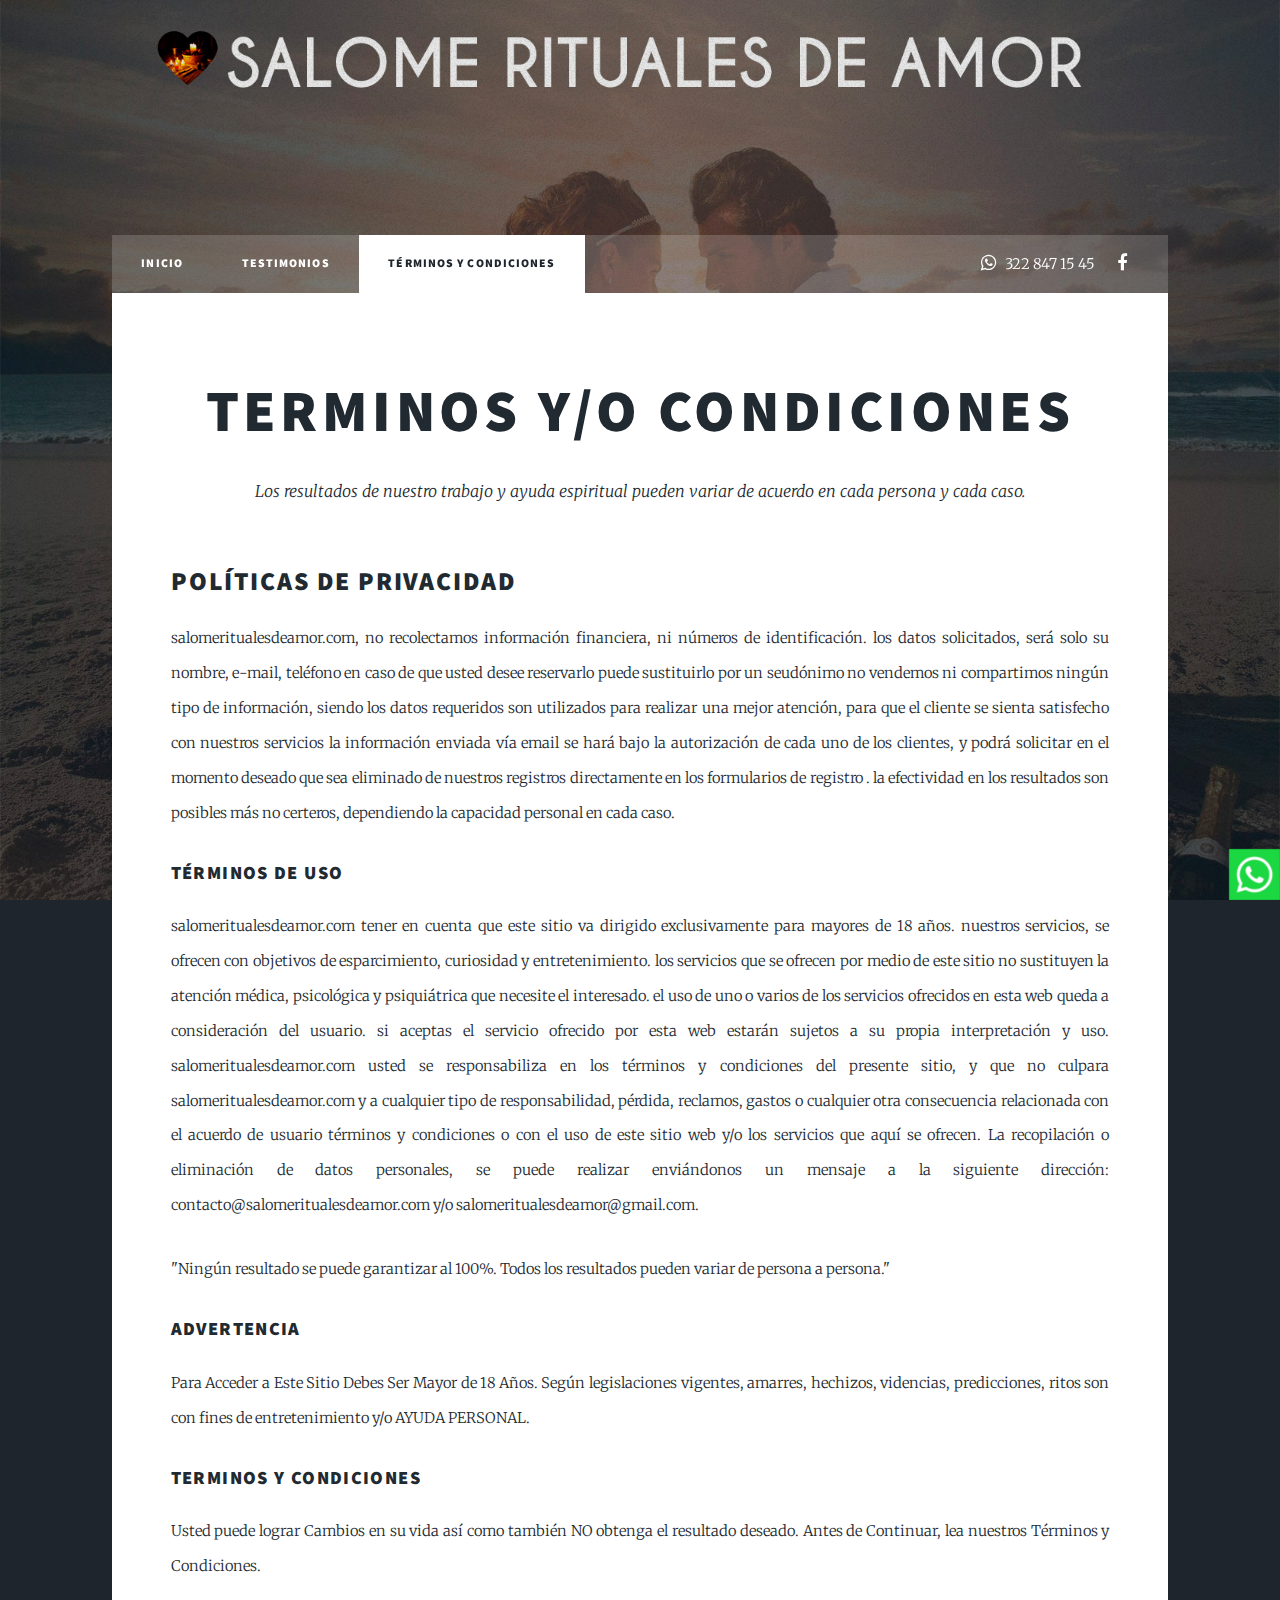
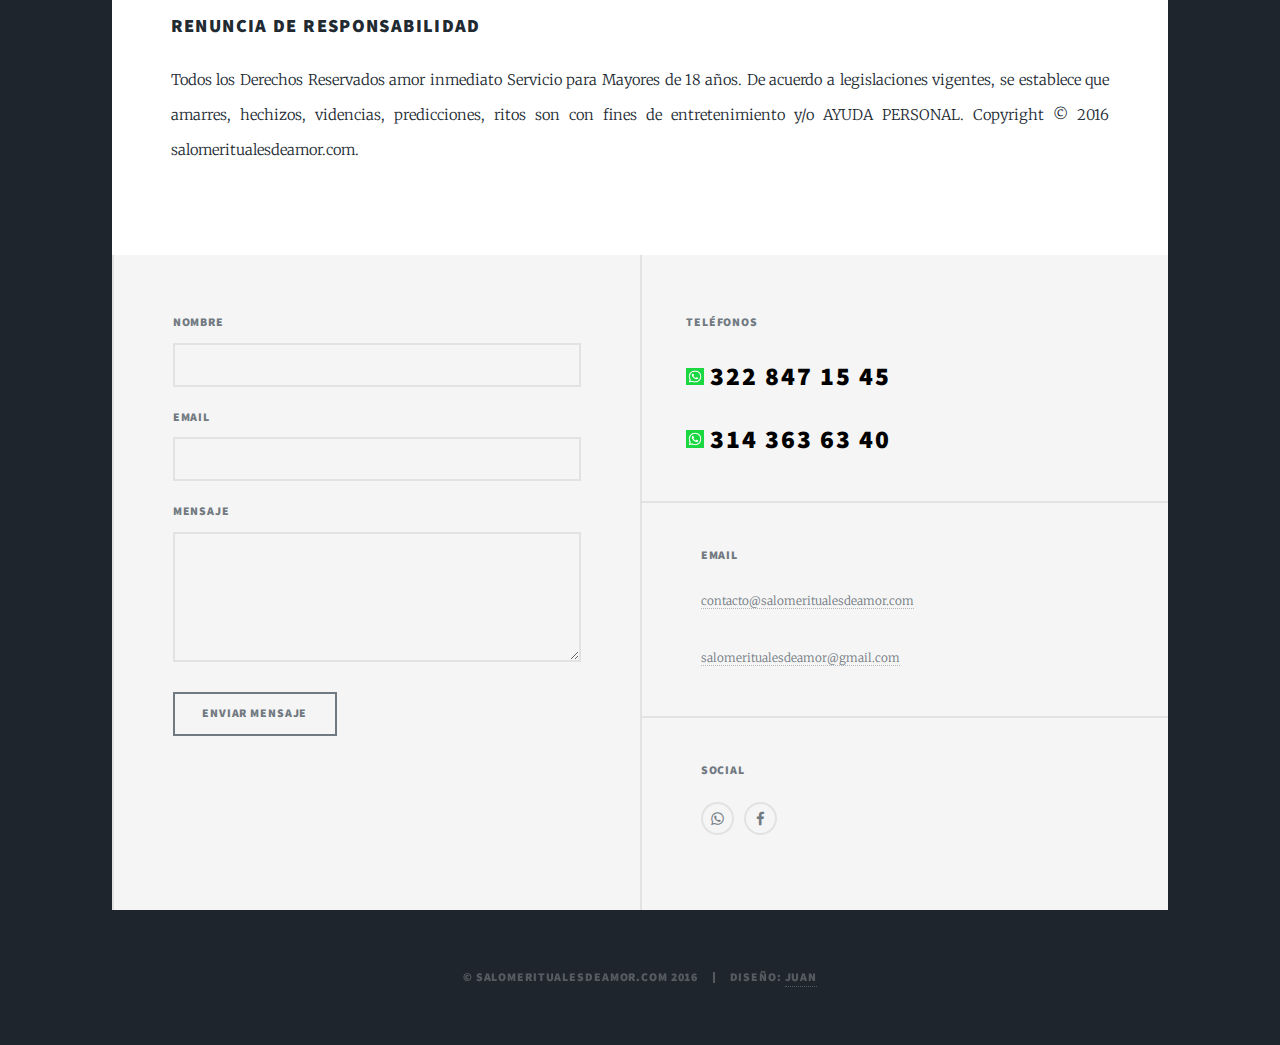
==== legal.html @ 1e0494a3 "Inico de el resto de paginas" ====
<!DOCTYPE HTML>

<html>
	<head>
		<title>Legal Salome amarres de amor</title>
		<meta name="description" content="Terminos legales para Salome amarres de amor">
		<meta name="keywords" content="Amarres de Amor, Hechizos de Amor, Endulzamientos, Conjuros para Enamorar, Rituales para Enamorar, Magia Blanca de Amor">
		<meta name="author" content="Amarres de Amor">
		<meta name="language" content="Spanish">
		<meta http-equiv="content-language" content="es">
		<meta charset="utf-8" />
		<meta name="viewport" content="width=device-width, initial-scale=1, user-scalable=no" />
		<link rel="stylesheet" href="assets/css/main.css" />
		<link rel="shortcut icon" href="images/favicon.ico" type="image/x-icon">
		<link rel="icon" href="images/favicon.ico" type="image/x-icon">
	</head>
	<body class="is-preload">

		<!-- Wrapper -->
			<div id="wrapper">

				<!-- Header -->
					<header id="header">
						
					</header>

				<!-- Nav -->
					<nav id="nav">
						<ul class="links">
							<li><a href="index.html">Inicio</a></li>
							<li><a href="testimonios.html">Testimonios</a></li>
							<li class="active"><a href="legal.html">Términos y condiciones</a></li>
						</ul>
						<ul class="icons">
							<li><a href="https://wa.me/3228471545?text=Estoy%20interesado%20en%20una%20consulta" class="icon fa-whatsapp"><span class="label">Whatsapp</span>322 847 15 45</a></li>
							<li><a href="#" class="icon fa-facebook"><span class="label">Facebook</span></a></li>
						</ul>
					</nav>

				<!-- Main -->
					<div id="main">

						<!-- Post -->
							<section class="post">
								<header class="major">
									
									<h1>Terminos y/o condiciones</h1>
									<p>Los resultados de nuestro trabajo y ayuda espiritual pueden variar de acuerdo en cada persona y cada caso.</p>
								</header>
								<h2>Políticas de Privacidad</h2>
<p>salomeritualesdeamor.com, no recolectamos información financiera, ni números de identificación. los datos solicitados, será solo su nombre, e-mail, teléfono en caso de que usted desee reservarlo puede sustituirlo por un seudónimo no vendemos ni compartimos ningún tipo de información, siendo los datos requeridos son utilizados para realizar una mejor atención, para que el cliente se sienta satisfecho con nuestros servicios la información enviada vía email se hará bajo la autorización de cada uno de los clientes, y podrá solicitar en el momento deseado que sea eliminado de nuestros registros directamente en los formularios de registro . la efectividad en los resultados son posibles más no certeros, dependiendo la capacidad personal en cada caso.</p>

<h3>Términos de Uso</h3>
<p>salomeritualesdeamor.com tener en cuenta que este sitio va dirigido exclusivamente para mayores de 18 años. nuestros servicios, se ofrecen con objetivos de esparcimiento, curiosidad y entretenimiento. los servicios que se ofrecen por medio de este sitio no sustituyen la atención médica, psicológica y psiquiátrica que necesite el interesado. el uso de uno o varios de los servicios ofrecidos en esta web queda a consideración del usuario. si aceptas el servicio ofrecido por esta web estarán sujetos a su propia interpretación y uso. salomeritualesdeamor.com 
usted se responsabiliza en los términos y condiciones del presente sitio, y que no culpara salomeritualesdeamor.com y a cualquier tipo de responsabilidad, pérdida, reclamos, gastos o cualquier otra consecuencia relacionada con el acuerdo de usuario términos y condiciones o con el uso de este sitio web y/o los servicios que aquí se ofrecen.
La recopilación o eliminación de datos personales, se puede realizar enviándonos un mensaje a la siguiente dirección: contacto@salomeritualesdeamor.com y/o salomeritualesdeamor@gmail.com.</p>

<p>"Ningún resultado se puede garantizar al 100%. Todos los resultados pueden variar de persona a persona." <p>

<h3>ADVERTENCIA</h3>
<p>Para Acceder a Este Sitio Debes Ser Mayor de 18 Años. Según legislaciones vigentes, amarres, hechizos, videncias, predicciones, ritos son con fines de entretenimiento y/o AYUDA PERSONAL.</p> 

<h3>TERMINOS Y CONDICIONES</h3>
<p>Usted puede lograr Cambios en su vida así como también NO obtenga el resultado deseado. Antes de Continuar, lea nuestros Términos y Condiciones.</p> 

<h3>RENUNCIA DE RESPONSABILIDAD</h3>

<p>Todos los Derechos Reservados amor inmediato Servicio para Mayores de 18 años. De acuerdo a legislaciones vigentes, se establece que amarres, hechizos, videncias, predicciones, ritos son con fines de entretenimiento y/o AYUDA PERSONAL. Copyright © 2016 salomeritualesdeamor.com.</p> 
							</section>

					</div>

				<!-- Footer -->
					<footer id="footer">
						<A name="contacto"></a>
						<section>
							<form method="post" id="configform" action="#">
								<div class="fields">
									<div class="field">
										<label for="nombre">Nombre</label>
										<input type="text" name="nombre" id="nombre" />
									</div>
									<div class="field">
										<label for="email">Email</label>
										<input type="text" name="email" id="email" />
									</div>
									<div class="field">
										<label for="message">Mensaje</label>
										<textarea name="message" id="message" rows="3"></textarea>
									</div>
								</div>
								<div class="error_form" id="error_form">
									
								</div>
								<div class="g-recaptcha" data-sitekey="6LcMXWwUAAAAAIJueLHOn5VBXKDbSO8Qd0hKQZWX"></div>
								<ul class="actions">
									<li><input type="button" id="BtnEnviar" value="Enviar mensaje" /></li>
								</ul>
							</form>
						</section>
						<section class="split">

							<section>
								<h3>Teléfonos</h3>
								<p><a href="https://wa.me/3228471545?text=Estoy%20interesado%20en%20una%20consulta">
									<h2><img class="" src="images/whatsapp.png" width="4%">
									<font color="black">322 847 15 45</font></h2></a>
								</p>

								<p><a href="https://wa.me/3143636340?text=Estoy%20interesado%20en%20una%20consulta">
									<h2><img class="" src="images/whatsapp.png" width="4%">
									<font color="black">314 363 63 40</font></h2></a></p>
							</section>
							<section>
								<h3>Email</h3>
								<p><a href="mailto:contacto@salomeritualesdeamor.com?Subject=Hello%20again">contacto@salomeritualesdeamor.com</a></p>
								<p><a href="mailto:salomeritualesdeamor@gmail.com?Subject=Hello%20again">salomeritualesdeamor@gmail.com</a></p>
							</section>
							<section>
								<h3>Social</h3>
								<ul class="icons alt">
									<li><a href="https://wa.me/3143636340?text=Estoy%20interesado%20en%20una%20consulta" class="icon alt fa-whatsapp"><span class="label">Whatsapp</span></a></li>
									<li><a href="#" class="icon alt fa-facebook"><span class="label">Facebook</span></a></li>

								</ul>
							</section>
						</section>
					</footer>

				<!-- Copyright -->
					<div id="copyright">
						<ul><li>&copy; salomeritualesdeamor.com 2016</li><li>Diseño:
						 <a href="mailto:electronicaysistemas@gmail.com">JuAn</a></li></ul>
					</div>
<!--imagen esquina whastapp-->
		<div class="img_esquina">
			<a href="https://wa.me/3143636340?text=Estoy%20interesado%20en%20una%20consulta" target="_blank">
				<img class="img_esquina" src="images/whatsapp.png" width="4%">
			</a>
		</div>

			</div>

		<!-- Scripts -->
			<script src="assets/js/jquery.min.js"></script>
			<script src='https://www.google.com/recaptcha/api.js'></script>
			<script src="assets/js/jquery.scrollex.min.js"></script>
			<script src="assets/js/jquery.scrolly.min.js"></script>
			<script src="assets/js/browser.min.js"></script>
			<script src="assets/js/breakpoints.min.js"></script>
			<script src="assets/js/util.js"></script>
			<script src="assets/js/main.js"></script>
			<script src="assets/js/index.js"></script>
			<script src="assets/js/notify.min.js"></script>

	</body>
</html>
---- assets/css/main.css ----
@import url(font-awesome.min.css);
@import url("https://fonts.googleapis.com/css?family=Merriweather:300,700,300italic,700italic|Source+Sans+Pro:900");

/*
	Massively by HTML5 UP
	html5up.net | @ajlkn
	Free for personal and commercial use under the CCA 3.0 license (html5up.net/license)
*/

html, body, div, span, applet, object,
iframe, h1, h2, h3, h4, h5, h6, p, blockquote,
pre, a, abbr, acronym, address, big, cite,
code, del, dfn, em, img, ins, kbd, q, s, samp,
small, strike, strong, sub, sup, tt, var, b,
u, i, center, dl, dt, dd, ol, ul, li, fieldset,
form, label, legend, table, caption, tbody,
tfoot, thead, tr, th, td, article, aside,
canvas, details, embed, figure, figcaption,
footer, header, hgroup, menu, nav, output, ruby,
section, summary, time, mark, audio, video {
	margin: 0;
	padding: 0;
	border: 0;
	font-size: 100%;
	font: inherit;
	vertical-align: baseline;}

article, aside, details, figcaption, figure,
footer, header, hgroup, menu, nav, section {
	display: block;}

body {
	line-height: 1;
}

ol, ul {
	list-style: none;
}

blockquote, q {
	quotes: none;
}

	blockquote:before, blockquote:after, q:before, q:after {
		content: '';
		content: none;
	}

table {
	border-collapse: collapse;
	border-spacing: 0;
}

body {
	-webkit-text-size-adjust: none;
}

mark {
	background-color: transparent;
	color: inherit;
}

input::-moz-focus-inner {
	border: 0;
	padding: 0;
}

input, select, textarea {
	-moz-appearance: none;
	-webkit-appearance: none;
	-ms-appearance: none;
	appearance: none;
}

/* Basic */

	@-ms-viewport {
		width: device-width;
	}

	body {
		-ms-overflow-style: scrollbar;
	}

	@media screen and (max-width: 480px) {

		html, body {
			min-width: 320px;
		}

	}

	html {
		box-sizing: border-box;
	}

	*, *:before, *:after {
		box-sizing: inherit;
	}

	body {
		background-color: #1e252d;
	}

		body.is-preload *, body.is-preload *:before, body.is-preload *:after {
			-moz-animation: none !important;
			-webkit-animation: none !important;
			-ms-animation: none !important;
			animation: none !important;
			-moz-transition: none !important;
			-webkit-transition: none !important;
			-ms-transition: none !important;
			transition: none !important;
		}

/* Type */

	html {
		font-size: 16pt;
	}

		@media screen and (max-width: 1680px) {

			html {
				font-size: 12pt;
			}

		}

		@media screen and (max-width: 1280px) {

			html {
				font-size: 11pt;
			}

		}

		@media screen and (max-width: 360px) {

			html {
				font-size: 10pt;
			}

		}

	body {
		color: #212931;
	}

	body, input, select, textarea {
		font-family: "Merriweather", Georgia, serif;
		font-weight: 300;
		font-size: 1rem;
		line-height: 2.375;
	}

	a {
		-moz-transition: color 0.2s ease-in-out, background-color 0.2s ease-in-out, border-color 0.2s ease-in-out, box-shadow 0.2s ease-in-out;
		-webkit-transition: color 0.2s ease-in-out, background-color 0.2s ease-in-out, border-color 0.2s ease-in-out, box-shadow 0.2s ease-in-out;
		-ms-transition: color 0.2s ease-in-out, background-color 0.2s ease-in-out, border-color 0.2s ease-in-out, box-shadow 0.2s ease-in-out;
		transition: color 0.2s ease-in-out, background-color 0.2s ease-in-out, border-color 0.2s ease-in-out, box-shadow 0.2s ease-in-out;
		border-bottom: dotted 1px;
		text-decoration: none;
	}

		a:hover {
			border-bottom-color: transparent;
		}

	strong, b {
		font-weight: 600;
	}

	em, i {
		font-style: italic;
	}

	p {
		text-align: justify;
		margin: 0 0 2rem 0;
	}

	h1, h2, h3, h4, h5, h6 {
		font-family: "Source Sans Pro", Helvetica, sans-serif;
		font-weight: 900;
		line-height: 1.5;
		letter-spacing: 0.075em;
		text-transform: uppercase;
		margin: 0 0 1rem 0;
	}

		h1 a, h2 a, h3 a, h4 a, h5 a, h6 a {
			border-bottom: 0;
			color: inherit;
			text-decoration: none;
		}

	h1 {
		font-size: 4rem;
		line-height: 1.1;
		margin: 0 0 2rem 0;
	}

	h2 {
		font-size: 1.75rem;
		line-height: 1.3;
		margin: 0 0 1.5rem 0;
	}

	h3 {
		font-size: 1.25rem;
		margin: 0 0 1.5rem 0;
	}

	h4 {
		font-size: 1rem;
	}

	h5 {
		font-size: 0.9rem;
	}

	h6 {
		font-size: 0.8rem;
	}

	sub {
		font-size: 0.8rem;
		position: relative;
		top: 0.5rem;
	}

	sup {
		font-size: 0.8rem;
		position: relative;
		top: -0.5rem;
	}

	blockquote {
		border-left: solid 4px;
		font-style: italic;
		margin: 0 0 2rem 0;
		padding: 0.5rem 0 0.5rem 2rem;
	}

	code {
		border: solid 2px;
		font-family: "Courier New", monospace;
		font-size: 0.9rem;
		margin: 0 0.25rem;
		padding: 0.25rem 0.65rem;
	}

	pre {
		-webkit-overflow-scrolling: touch;
		font-family: "Courier New", monospace;
		font-size: 0.9rem;
		margin: 0 0 2rem 0;
	}

		pre code {
			display: block;
			line-height: 1.75;
			padding: 1rem 1.5rem;
			overflow-x: auto;
		}

	hr {
		border: 0;
		border-bottom: solid 2px;
		margin: 3rem 0;
	}

		hr.major {
			margin: 5rem 0;
		}

	.align-left {
		text-align: left;
	}

	.align-center {
		text-align: center;
	}

	.align-right {
		text-align: right;
	}

	input, select, textarea {
		color: #212931;
	}

	a {
		color: #212931;
		border-bottom-color: rgba(33, 41, 49, 0.5);
	}

		a:hover {
			border-bottom-color: transparent;
			color: #18bfef !important;
		}

	strong, b {
		color: #212931;
	}

	h1, h2, h3, h4, h5, h6 {
		color: #212931;
	}

	blockquote {
		border-left-color: #eeeeee;
	}

	code {
		background: rgba(220, 220, 220, 0.25);
		border-color: #eeeeee;
	}

	hr {
		border-bottom-color: #eeeeee;
	}

/* Row */

	.row {
		display: flex;
		flex-wrap: wrap;
		box-sizing: border-box;
		align-items: stretch;
	}

		.row > * {
			box-sizing: border-box;
		}

		.row.gtr-uniform > * > :last-child {
			margin-bottom: 0;
		}

		.row.aln-left {
			justify-content: flex-start;
		}

		.row.aln-center {
			justify-content: center;
		}

		.row.aln-right {
			justify-content: flex-end;
		}

		.row.aln-top {
			align-items: flex-start;
		}

		.row.aln-middle {
			align-items: center;
		}

		.row.aln-bottom {
			align-items: flex-end;
		}

		.row > .imp {
			order: -1;
		}

		.row > .col-1 {
			width: 8.3333333333%;
		}

		.row > .off-1 {
			margin-left: 8.3333333333%;
		}

		.row > .col-2 {
			width: 16.6666666667%;
		}

		.row > .off-2 {
			margin-left: 16.6666666667%;
		}

		.row > .col-3 {
			width: 25%;
		}

		.row > .off-3 {
			margin-left: 25%;
		}

		.row > .col-4 {
			width: 33.3333333333%;
		}

		.row > .off-4 {
			margin-left: 33.3333333333%;
		}

		.row > .col-5 {
			width: 41.6666666667%;
		}

		.row > .off-5 {
			margin-left: 41.6666666667%;
		}

		.row > .col-6 {
			width: 50%;
		}

		.row > .off-6 {
			margin-left: 50%;
		}

		.row > .col-7 {
			width: 58.3333333333%;
		}

		.row > .off-7 {
			margin-left: 58.3333333333%;
		}

		.row > .col-8 {
			width: 66.6666666667%;
		}

		.row > .off-8 {
			margin-left: 66.6666666667%;
		}

		.row > .col-9 {
			width: 75%;
		}

		.row > .off-9 {
			margin-left: 75%;
		}

		.row > .col-10 {
			width: 83.3333333333%;
		}

		.row > .off-10 {
			margin-left: 83.3333333333%;
		}

		.row > .col-11 {
			width: 91.6666666667%;
		}

		.row > .off-11 {
			margin-left: 91.6666666667%;
		}

		.row > .col-12 {
			width: 100%;
		}

		.row > .off-12 {
			margin-left: 100%;
		}

		.row.gtr-0 {
			margin-top: 0;
			margin-left: 0rem;
		}

			.row.gtr-0 > * {
				padding: 0 0 0 0rem;
			}

			.row.gtr-0.gtr-uniform {
				margin-top: 0rem;
			}

				.row.gtr-0.gtr-uniform > * {
					padding-top: 0rem;
				}

		.row.gtr-25 {
			margin-top: 0;
			margin-left: -0.375rem;
		}

			.row.gtr-25 > * {
				padding: 0 0 0 0.375rem;
			}

			.row.gtr-25.gtr-uniform {
				margin-top: -0.375rem;
			}

				.row.gtr-25.gtr-uniform > * {
					padding-top: 0.375rem;
				}

		.row.gtr-50 {
			margin-top: 0;
			margin-left: -0.75rem;
		}

			.row.gtr-50 > * {
				padding: 0 0 0 0.75rem;
			}

			.row.gtr-50.gtr-uniform {
				margin-top: -0.75rem;
			}

				.row.gtr-50.gtr-uniform > * {
					padding-top: 0.75rem;
				}

		.row {
			margin-top: 0;
			margin-left: -1.5rem;
		}

			.row > * {
				padding: 0 0 0 1.5rem;
			}

			.row.gtr-uniform {
				margin-top: -1.5rem;
			}

				.row.gtr-uniform > * {
					padding-top: 1.5rem;
				}

		.row.gtr-150 {
			margin-top: 0;
			margin-left: -2.25rem;
		}

			.row.gtr-150 > * {
				padding: 0 0 0 2.25rem;
			}

			.row.gtr-150.gtr-uniform {
				margin-top: -2.25rem;
			}

				.row.gtr-150.gtr-uniform > * {
					padding-top: 2.25rem;
				}

		.row.gtr-200 {
			margin-top: 0;
			margin-left: -3rem;
		}

			.row.gtr-200 > * {
				padding: 0 0 0 3rem;
			}

			.row.gtr-200.gtr-uniform {
				margin-top: -3rem;
			}

				.row.gtr-200.gtr-uniform > * {
					padding-top: 3rem;
				}

		@media screen and (max-width: 1680px) {

			.row {
				display: flex;
				flex-wrap: wrap;
				box-sizing: border-box;
				align-items: stretch;
			}

				.row > * {
					box-sizing: border-box;
				}

				.row.gtr-uniform > * > :last-child {
					margin-bottom: 0;
				}

				.row.aln-left {
					justify-content: flex-start;
				}

				.row.aln-center {
					justify-content: center;
				}

				.row.aln-right {
					justify-content: flex-end;
				}

				.row.aln-top {
					align-items: flex-start;
				}

				.row.aln-middle {
					align-items: center;
				}

				.row.aln-bottom {
					align-items: flex-end;
				}

				.row > .imp-xlarge {
					order: -1;
				}

				.row > .col-1-xlarge {
					width: 8.3333333333%;
				}

				.row > .off-1-xlarge {
					margin-left: 8.3333333333%;
				}

				.row > .col-2-xlarge {
					width: 16.6666666667%;
				}

				.row > .off-2-xlarge {
					margin-left: 16.6666666667%;
				}

				.row > .col-3-xlarge {
					width: 25%;
				}

				.row > .off-3-xlarge {
					margin-left: 25%;
				}

				.row > .col-4-xlarge {
					width: 33.3333333333%;
				}

				.row > .off-4-xlarge {
					margin-left: 33.3333333333%;
				}

				.row > .col-5-xlarge {
					width: 41.6666666667%;
				}

				.row > .off-5-xlarge {
					margin-left: 41.6666666667%;
				}

				.row > .col-6-xlarge {
					width: 50%;
				}

				.row > .off-6-xlarge {
					margin-left: 50%;
				}

				.row > .col-7-xlarge {
					width: 58.3333333333%;
				}

				.row > .off-7-xlarge {
					margin-left: 58.3333333333%;
				}

				.row > .col-8-xlarge {
					width: 66.6666666667%;
				}

				.row > .off-8-xlarge {
					margin-left: 66.6666666667%;
				}

				.row > .col-9-xlarge {
					width: 75%;
				}

				.row > .off-9-xlarge {
					margin-left: 75%;
				}

				.row > .col-10-xlarge {
					width: 83.3333333333%;
				}

				.row > .off-10-xlarge {
					margin-left: 83.3333333333%;
				}

				.row > .col-11-xlarge {
					width: 91.6666666667%;
				}

				.row > .off-11-xlarge {
					margin-left: 91.6666666667%;
				}

				.row > .col-12-xlarge {
					width: 100%;
				}

				.row > .off-12-xlarge {
					margin-left: 100%;
				}

				.row.gtr-0 {
					margin-top: 0;
					margin-left: 0rem;
				}

					.row.gtr-0 > * {
						padding: 0 0 0 0rem;
					}

					.row.gtr-0.gtr-uniform {
						margin-top: 0rem;
					}

						.row.gtr-0.gtr-uniform > * {
							padding-top: 0rem;
						}

				.row.gtr-25 {
					margin-top: 0;
					margin-left: -0.375rem;
				}

					.row.gtr-25 > * {
						padding: 0 0 0 0.375rem;
					}

					.row.gtr-25.gtr-uniform {
						margin-top: -0.375rem;
					}

						.row.gtr-25.gtr-uniform > * {
							padding-top: 0.375rem;
						}

				.row.gtr-50 {
					margin-top: 0;
					margin-left: -0.75rem;
				}

					.row.gtr-50 > * {
						padding: 0 0 0 0.75rem;
					}

					.row.gtr-50.gtr-uniform {
						margin-top: -0.75rem;
					}

						.row.gtr-50.gtr-uniform > * {
							padding-top: 0.75rem;
						}

				.row {
					margin-top: 0;
					margin-left: -1.5rem;
				}

					.row > * {
						padding: 0 0 0 1.5rem;
					}

					.row.gtr-uniform {
						margin-top: -1.5rem;
					}

						.row.gtr-uniform > * {
							padding-top: 1.5rem;
						}

				.row.gtr-150 {
					margin-top: 0;
					margin-left: -2.25rem;
				}

					.row.gtr-150 > * {
						padding: 0 0 0 2.25rem;
					}

					.row.gtr-150.gtr-uniform {
						margin-top: -2.25rem;
					}

						.row.gtr-150.gtr-uniform > * {
							padding-top: 2.25rem;
						}

				.row.gtr-200 {
					margin-top: 0;
					margin-left: -3rem;
				}

					.row.gtr-200 > * {
						padding: 0 0 0 3rem;
					}

					.row.gtr-200.gtr-uniform {
						margin-top: -3rem;
					}

						.row.gtr-200.gtr-uniform > * {
							padding-top: 3rem;
						}

		}

		@media screen and (max-width: 1280px) {

			.row {
				display: flex;
				flex-wrap: wrap;
				box-sizing: border-box;
				align-items: stretch;
			}

				.row > * {
					box-sizing: border-box;
				}

				.row.gtr-uniform > * > :last-child {
					margin-bottom: 0;
				}

				.row.aln-left {
					justify-content: flex-start;
				}

				.row.aln-center {
					justify-content: center;
				}

				.row.aln-right {
					justify-content: flex-end;
				}

				.row.aln-top {
					align-items: flex-start;
				}

				.row.aln-middle {
					align-items: center;
				}

				.row.aln-bottom {
					align-items: flex-end;
				}

				.row > .imp-large {
					order: -1;
				}

				.row > .col-1-large {
					width: 8.3333333333%;
				}

				.row > .off-1-large {
					margin-left: 8.3333333333%;
				}

				.row > .col-2-large {
					width: 16.6666666667%;
				}

				.row > .off-2-large {
					margin-left: 16.6666666667%;
				}

				.row > .col-3-large {
					width: 25%;
				}

				.row > .off-3-large {
					margin-left: 25%;
				}

				.row > .col-4-large {
					width: 33.3333333333%;
				}

				.row > .off-4-large {
					margin-left: 33.3333333333%;
				}

				.row > .col-5-large {
					width: 41.6666666667%;
				}

				.row > .off-5-large {
					margin-left: 41.6666666667%;
				}

				.row > .col-6-large {
					width: 50%;
				}

				.row > .off-6-large {
					margin-left: 50%;
				}

				.row > .col-7-large {
					width: 58.3333333333%;
				}

				.row > .off-7-large {
					margin-left: 58.3333333333%;
				}

				.row > .col-8-large {
					width: 66.6666666667%;
				}

				.row > .off-8-large {
					margin-left: 66.6666666667%;
				}

				.row > .col-9-large {
					width: 75%;
				}

				.row > .off-9-large {
					margin-left: 75%;
				}

				.row > .col-10-large {
					width: 83.3333333333%;
				}

				.row > .off-10-large {
					margin-left: 83.3333333333%;
				}

				.row > .col-11-large {
					width: 91.6666666667%;
				}

				.row > .off-11-large {
					margin-left: 91.6666666667%;
				}

				.row > .col-12-large {
					width: 100%;
				}

				.row > .off-12-large {
					margin-left: 100%;
				}

				.row.gtr-0 {
					margin-top: 0;
					margin-left: 0rem;
				}

					.row.gtr-0 > * {
						padding: 0 0 0 0rem;
					}

					.row.gtr-0.gtr-uniform {
						margin-top: 0rem;
					}

						.row.gtr-0.gtr-uniform > * {
							padding-top: 0rem;
						}

				.row.gtr-25 {
					margin-top: 0;
					margin-left: -0.375rem;
				}

					.row.gtr-25 > * {
						padding: 0 0 0 0.375rem;
					}

					.row.gtr-25.gtr-uniform {
						margin-top: -0.375rem;
					}

						.row.gtr-25.gtr-uniform > * {
							padding-top: 0.375rem;
						}

				.row.gtr-50 {
					margin-top: 0;
					margin-left: -0.75rem;
				}

					.row.gtr-50 > * {
						padding: 0 0 0 0.75rem;
					}

					.row.gtr-50.gtr-uniform {
						margin-top: -0.75rem;
					}

						.row.gtr-50.gtr-uniform > * {
							padding-top: 0.75rem;
						}

				.row {
					margin-top: 0;
					margin-left: -1.5rem;
				}

					.row > * {
						padding: 0 0 0 1.5rem;
					}

					.row.gtr-uniform {
						margin-top: -1.5rem;
					}

						.row.gtr-uniform > * {
							padding-top: 1.5rem;
						}

				.row.gtr-150 {
					margin-top: 0;
					margin-left: -2.25rem;
				}

					.row.gtr-150 > * {
						padding: 0 0 0 2.25rem;
					}

					.row.gtr-150.gtr-uniform {
						margin-top: -2.25rem;
					}

						.row.gtr-150.gtr-uniform > * {
							padding-top: 2.25rem;
						}

				.row.gtr-200 {
					margin-top: 0;
					margin-left: -3rem;
				}

					.row.gtr-200 > * {
						padding: 0 0 0 3rem;
					}

					.row.gtr-200.gtr-uniform {
						margin-top: -3rem;
					}

						.row.gtr-200.gtr-uniform > * {
							padding-top: 3rem;
						}

		}

		@media screen and (max-width: 980px) {

			.row {
				display: flex;
				flex-wrap: wrap;
				box-sizing: border-box;
				align-items: stretch;
			}

				.row > * {
					box-sizing: border-box;
				}

				.row.gtr-uniform > * > :last-child {
					margin-bottom: 0;
				}

				.row.aln-left {
					justify-content: flex-start;
				}

				.row.aln-center {
					justify-content: center;
				}

				.row.aln-right {
					justify-content: flex-end;
				}

				.row.aln-top {
					align-items: flex-start;
				}

				.row.aln-middle {
					align-items: center;
				}

				.row.aln-bottom {
					align-items: flex-end;
				}

				.row > .imp-medium {
					order: -1;
				}

				.row > .col-1-medium {
					width: 8.3333333333%;
				}

				.row > .off-1-medium {
					margin-left: 8.3333333333%;
				}

				.row > .col-2-medium {
					width: 16.6666666667%;
				}

				.row > .off-2-medium {
					margin-left: 16.6666666667%;
				}

				.row > .col-3-medium {
					width: 25%;
				}

				.row > .off-3-medium {
					margin-left: 25%;
				}

				.row > .col-4-medium {
					width: 33.3333333333%;
				}

				.row > .off-4-medium {
					margin-left: 33.3333333333%;
				}

				.row > .col-5-medium {
					width: 41.6666666667%;
				}

				.row > .off-5-medium {
					margin-left: 41.6666666667%;
				}

				.row > .col-6-medium {
					width: 50%;
				}

				.row > .off-6-medium {
					margin-left: 50%;
				}

				.row > .col-7-medium {
					width: 58.3333333333%;
				}

				.row > .off-7-medium {
					margin-left: 58.3333333333%;
				}

				.row > .col-8-medium {
					width: 66.6666666667%;
				}

				.row > .off-8-medium {
					margin-left: 66.6666666667%;
				}

				.row > .col-9-medium {
					width: 75%;
				}

				.row > .off-9-medium {
					margin-left: 75%;
				}

				.row > .col-10-medium {
					width: 83.3333333333%;
				}

				.row > .off-10-medium {
					margin-left: 83.3333333333%;
				}

				.row > .col-11-medium {
					width: 91.6666666667%;
				}

				.row > .off-11-medium {
					margin-left: 91.6666666667%;
				}

				.row > .col-12-medium {
					width: 100%;
				}

				.row > .off-12-medium {
					margin-left: 100%;
				}

				.row.gtr-0 {
					margin-top: 0;
					margin-left: 0rem;
				}

					.row.gtr-0 > * {
						padding: 0 0 0 0rem;
					}

					.row.gtr-0.gtr-uniform {
						margin-top: 0rem;
					}

						.row.gtr-0.gtr-uniform > * {
							padding-top: 0rem;
						}

				.row.gtr-25 {
					margin-top: 0;
					margin-left: -0.375rem;
				}

					.row.gtr-25 > * {
						padding: 0 0 0 0.375rem;
					}

					.row.gtr-25.gtr-uniform {
						margin-top: -0.375rem;
					}

						.row.gtr-25.gtr-uniform > * {
							padding-top: 0.375rem;
						}

				.row.gtr-50 {
					margin-top: 0;
					margin-left: -0.75rem;
				}

					.row.gtr-50 > * {
						padding: 0 0 0 0.75rem;
					}

					.row.gtr-50.gtr-uniform {
						margin-top: -0.75rem;
					}

						.row.gtr-50.gtr-uniform > * {
							padding-top: 0.75rem;
						}

				.row {
					margin-top: 0;
					margin-left: -1.5rem;
				}

					.row > * {
						padding: 0 0 0 1.5rem;
					}

					.row.gtr-uniform {
						margin-top: -1.5rem;
					}

						.row.gtr-uniform > * {
							padding-top: 1.5rem;
						}

				.row.gtr-150 {
					margin-top: 0;
					margin-left: -2.25rem;
				}

					.row.gtr-150 > * {
						padding: 0 0 0 2.25rem;
					}

					.row.gtr-150.gtr-uniform {
						margin-top: -2.25rem;
					}

						.row.gtr-150.gtr-uniform > * {
							padding-top: 2.25rem;
						}

				.row.gtr-200 {
					margin-top: 0;
					margin-left: -3rem;
				}

					.row.gtr-200 > * {
						padding: 0 0 0 3rem;
					}

					.row.gtr-200.gtr-uniform {
						margin-top: -3rem;
					}

						.row.gtr-200.gtr-uniform > * {
							padding-top: 3rem;
						}

		}

		@media screen and (max-width: 736px) {

			.row {
				display: flex;
				flex-wrap: wrap;
				box-sizing: border-box;
				align-items: stretch;
			}

				.row > * {
					box-sizing: border-box;
				}

				.row.gtr-uniform > * > :last-child {
					margin-bottom: 0;
				}

				.row.aln-left {
					justify-content: flex-start;
				}

				.row.aln-center {
					justify-content: center;
				}

				.row.aln-right {
					justify-content: flex-end;
				}

				.row.aln-top {
					align-items: flex-start;
				}

				.row.aln-middle {
					align-items: center;
				}

				.row.aln-bottom {
					align-items: flex-end;
				}

				.row > .imp-small {
					order: -1;
				}

				.row > .col-1-small {
					width: 8.3333333333%;
				}

				.row > .off-1-small {
					margin-left: 8.3333333333%;
				}

				.row > .col-2-small {
					width: 16.6666666667%;
				}

				.row > .off-2-small {
					margin-left: 16.6666666667%;
				}

				.row > .col-3-small {
					width: 25%;
				}

				.row > .off-3-small {
					margin-left: 25%;
				}

				.row > .col-4-small {
					width: 33.3333333333%;
				}

				.row > .off-4-small {
					margin-left: 33.3333333333%;
				}

				.row > .col-5-small {
					width: 41.6666666667%;
				}

				.row > .off-5-small {
					margin-left: 41.6666666667%;
				}

				.row > .col-6-small {
					width: 50%;
				}

				.row > .off-6-small {
					margin-left: 50%;
				}

				.row > .col-7-small {
					width: 58.3333333333%;
				}

				.row > .off-7-small {
					margin-left: 58.3333333333%;
				}

				.row > .col-8-small {
					width: 66.6666666667%;
				}

				.row > .off-8-small {
					margin-left: 66.6666666667%;
				}

				.row > .col-9-small {
					width: 75%;
				}

				.row > .off-9-small {
					margin-left: 75%;
				}

				.row > .col-10-small {
					width: 83.3333333333%;
				}

				.row > .off-10-small {
					margin-left: 83.3333333333%;
				}

				.row > .col-11-small {
					width: 91.6666666667%;
				}

				.row > .off-11-small {
					margin-left: 91.6666666667%;
				}

				.row > .col-12-small {
					width: 100%;
				}

				.row > .off-12-small {
					margin-left: 100%;
				}

				.row.gtr-0 {
					margin-top: 0;
					margin-left: 0rem;
				}

					.row.gtr-0 > * {
						padding: 0 0 0 0rem;
					}

					.row.gtr-0.gtr-uniform {
						margin-top: 0rem;
					}

						.row.gtr-0.gtr-uniform > * {
							padding-top: 0rem;
						}

				.row.gtr-25 {
					margin-top: 0;
					margin-left: -0.375rem;
				}

					.row.gtr-25 > * {
						padding: 0 0 0 0.375rem;
					}

					.row.gtr-25.gtr-uniform {
						margin-top: -0.375rem;
					}

						.row.gtr-25.gtr-uniform > * {
							padding-top: 0.375rem;
						}

				.row.gtr-50 {
					margin-top: 0;
					margin-left: -0.75rem;
				}

					.row.gtr-50 > * {
						padding: 0 0 0 0.75rem;
					}

					.row.gtr-50.gtr-uniform {
						margin-top: -0.75rem;
					}

						.row.gtr-50.gtr-uniform > * {
							padding-top: 0.75rem;
						}

				.row {
					margin-top: 0;
					margin-left: -1.5rem;
				}

					.row > * {
						padding: 0 0 0 1.5rem;
					}

					.row.gtr-uniform {
						margin-top: -1.5rem;
					}

						.row.gtr-uniform > * {
							padding-top: 1.5rem;
						}

				.row.gtr-150 {
					margin-top: 0;
					margin-left: -2.25rem;
				}

					.row.gtr-150 > * {
						padding: 0 0 0 2.25rem;
					}

					.row.gtr-150.gtr-uniform {
						margin-top: -2.25rem;
					}

						.row.gtr-150.gtr-uniform > * {
							padding-top: 2.25rem;
						}

				.row.gtr-200 {
					margin-top: 0;
					margin-left: -3rem;
				}

					.row.gtr-200 > * {
						padding: 0 0 0 3rem;
					}

					.row.gtr-200.gtr-uniform {
						margin-top: -3rem;
					}

						.row.gtr-200.gtr-uniform > * {
							padding-top: 3rem;
						}

		}

		@media screen and (max-width: 480px) {

			.row {
				display: flex;
				flex-wrap: wrap;
				box-sizing: border-box;
				align-items: stretch;
			}

				.row > * {
					box-sizing: border-box;
				}

				.row.gtr-uniform > * > :last-child {
					margin-bottom: 0;
				}

				.row.aln-left {
					justify-content: flex-start;
				}

				.row.aln-center {
					justify-content: center;
				}

				.row.aln-right {
					justify-content: flex-end;
				}

				.row.aln-top {
					align-items: flex-start;
				}

				.row.aln-middle {
					align-items: center;
				}

				.row.aln-bottom {
					align-items: flex-end;
				}

				.row > .imp-xsmall {
					order: -1;
				}

				.row > .col-1-xsmall {
					width: 8.3333333333%;
				}

				.row > .off-1-xsmall {
					margin-left: 8.3333333333%;
				}

				.row > .col-2-xsmall {
					width: 16.6666666667%;
				}

				.row > .off-2-xsmall {
					margin-left: 16.6666666667%;
				}

				.row > .col-3-xsmall {
					width: 25%;
				}

				.row > .off-3-xsmall {
					margin-left: 25%;
				}

				.row > .col-4-xsmall {
					width: 33.3333333333%;
				}

				.row > .off-4-xsmall {
					margin-left: 33.3333333333%;
				}

				.row > .col-5-xsmall {
					width: 41.6666666667%;
				}

				.row > .off-5-xsmall {
					margin-left: 41.6666666667%;
				}

				.row > .col-6-xsmall {
					width: 50%;
				}

				.row > .off-6-xsmall {
					margin-left: 50%;
				}

				.row > .col-7-xsmall {
					width: 58.3333333333%;
				}

				.row > .off-7-xsmall {
					margin-left: 58.3333333333%;
				}

				.row > .col-8-xsmall {
					width: 66.6666666667%;
				}

				.row > .off-8-xsmall {
					margin-left: 66.6666666667%;
				}

				.row > .col-9-xsmall {
					width: 75%;
				}

				.row > .off-9-xsmall {
					margin-left: 75%;
				}

				.row > .col-10-xsmall {
					width: 83.3333333333%;
				}

				.row > .off-10-xsmall {
					margin-left: 83.3333333333%;
				}

				.row > .col-11-xsmall {
					width: 91.6666666667%;
				}

				.row > .off-11-xsmall {
					margin-left: 91.6666666667%;
				}

				.row > .col-12-xsmall {
					width: 100%;
				}

				.row > .off-12-xsmall {
					margin-left: 100%;
				}

				.row.gtr-0 {
					margin-top: 0;
					margin-left: 0rem;
				}

					.row.gtr-0 > * {
						padding: 0 0 0 0rem;
					}

					.row.gtr-0.gtr-uniform {
						margin-top: 0rem;
					}

						.row.gtr-0.gtr-uniform > * {
							padding-top: 0rem;
						}

				.row.gtr-25 {
					margin-top: 0;
					margin-left: -0.375rem;
				}

					.row.gtr-25 > * {
						padding: 0 0 0 0.375rem;
					}

					.row.gtr-25.gtr-uniform {
						margin-top: -0.375rem;
					}

						.row.gtr-25.gtr-uniform > * {
							padding-top: 0.375rem;
						}

				.row.gtr-50 {
					margin-top: 0;
					margin-left: -0.75rem;
				}

					.row.gtr-50 > * {
						padding: 0 0 0 0.75rem;
					}

					.row.gtr-50.gtr-uniform {
						margin-top: -0.75rem;
					}

						.row.gtr-50.gtr-uniform > * {
							padding-top: 0.75rem;
						}

				.row {
					margin-top: 0;
					margin-left: -1.5rem;
				}

					.row > * {
						padding: 0 0 0 1.5rem;
					}

					.row.gtr-uniform {
						margin-top: -1.5rem;
					}

						.row.gtr-uniform > * {
							padding-top: 1.5rem;
						}

				.row.gtr-150 {
					margin-top: 0;
					margin-left: -2.25rem;
				}

					.row.gtr-150 > * {
						padding: 0 0 0 2.25rem;
					}

					.row.gtr-150.gtr-uniform {
						margin-top: -2.25rem;
					}

						.row.gtr-150.gtr-uniform > * {
							padding-top: 2.25rem;
						}

				.row.gtr-200 {
					margin-top: 0;
					margin-left: -3rem;
				}

					.row.gtr-200 > * {
						padding: 0 0 0 3rem;
					}

					.row.gtr-200.gtr-uniform {
						margin-top: -3rem;
					}

						.row.gtr-200.gtr-uniform > * {
							padding-top: 3rem;
						}

		}

		@media screen and (max-width: 360px) {

			.row {
				display: flex;
				flex-wrap: wrap;
				box-sizing: border-box;
				align-items: stretch;
			}

				.row > * {
					box-sizing: border-box;
				}

				.row.gtr-uniform > * > :last-child {
					margin-bottom: 0;
				}

				.row.aln-left {
					justify-content: flex-start;
				}

				.row.aln-center {
					justify-content: center;
				}

				.row.aln-right {
					justify-content: flex-end;
				}

				.row.aln-top {
					align-items: flex-start;
				}

				.row.aln-middle {
					align-items: center;
				}

				.row.aln-bottom {
					align-items: flex-end;
				}

				.row > .imp-xxsmall {
					order: -1;
				}

				.row > .col-1-xxsmall {
					width: 8.3333333333%;
				}

				.row > .off-1-xxsmall {
					margin-left: 8.3333333333%;
				}

				.row > .col-2-xxsmall {
					width: 16.6666666667%;
				}

				.row > .off-2-xxsmall {
					margin-left: 16.6666666667%;
				}

				.row > .col-3-xxsmall {
					width: 25%;
				}

				.row > .off-3-xxsmall {
					margin-left: 25%;
				}

				.row > .col-4-xxsmall {
					width: 33.3333333333%;
				}

				.row > .off-4-xxsmall {
					margin-left: 33.3333333333%;
				}

				.row > .col-5-xxsmall {
					width: 41.6666666667%;
				}

				.row > .off-5-xxsmall {
					margin-left: 41.6666666667%;
				}

				.row > .col-6-xxsmall {
					width: 50%;
				}

				.row > .off-6-xxsmall {
					margin-left: 50%;
				}

				.row > .col-7-xxsmall {
					width: 58.3333333333%;
				}

				.row > .off-7-xxsmall {
					margin-left: 58.3333333333%;
				}

				.row > .col-8-xxsmall {
					width: 66.6666666667%;
				}

				.row > .off-8-xxsmall {
					margin-left: 66.6666666667%;
				}

				.row > .col-9-xxsmall {
					width: 75%;
				}

				.row > .off-9-xxsmall {
					margin-left: 75%;
				}

				.row > .col-10-xxsmall {
					width: 83.3333333333%;
				}

				.row > .off-10-xxsmall {
					margin-left: 83.3333333333%;
				}

				.row > .col-11-xxsmall {
					width: 91.6666666667%;
				}

				.row > .off-11-xxsmall {
					margin-left: 91.6666666667%;
				}

				.row > .col-12-xxsmall {
					width: 100%;
				}

				.row > .off-12-xxsmall {
					margin-left: 100%;
				}

				.row.gtr-0 {
					margin-top: 0;
					margin-left: 0rem;
				}

					.row.gtr-0 > * {
						padding: 0 0 0 0rem;
					}

					.row.gtr-0.gtr-uniform {
						margin-top: 0rem;
					}

						.row.gtr-0.gtr-uniform > * {
							padding-top: 0rem;
						}

				.row.gtr-25 {
					margin-top: 0;
					margin-left: -0.375rem;
				}

					.row.gtr-25 > * {
						padding: 0 0 0 0.375rem;
					}

					.row.gtr-25.gtr-uniform {
						margin-top: -0.375rem;
					}

						.row.gtr-25.gtr-uniform > * {
							padding-top: 0.375rem;
						}

				.row.gtr-50 {
					margin-top: 0;
					margin-left: -0.75rem;
				}

					.row.gtr-50 > * {
						padding: 0 0 0 0.75rem;
					}

					.row.gtr-50.gtr-uniform {
						margin-top: -0.75rem;
					}

						.row.gtr-50.gtr-uniform > * {
							padding-top: 0.75rem;
						}

				.row {
					margin-top: 0;
					margin-left: -1.5rem;
				}

					.row > * {
						padding: 0 0 0 1.5rem;
					}

					.row.gtr-uniform {
						margin-top: -1.5rem;
					}

						.row.gtr-uniform > * {
							padding-top: 1.5rem;
						}

				.row.gtr-150 {
					margin-top: 0;
					margin-left: -2.25rem;
				}

					.row.gtr-150 > * {
						padding: 0 0 0 2.25rem;
					}

					.row.gtr-150.gtr-uniform {
						margin-top: -2.25rem;
					}

						.row.gtr-150.gtr-uniform > * {
							padding-top: 2.25rem;
						}

				.row.gtr-200 {
					margin-top: 0;
					margin-left: -3rem;
				}

					.row.gtr-200 > * {
						padding: 0 0 0 3rem;
					}

					.row.gtr-200.gtr-uniform {
						margin-top: -3rem;
					}

						.row.gtr-200.gtr-uniform > * {
							padding-top: 3rem;
						}

		}

/* Box */

	.box {
		border: solid 2px;
		margin-bottom: 2rem;
		padding: 1.5rem;
	}

		.box > :last-child,
		.box > :last-child > :last-child,
		.box > :last-child > :last-child > :last-child {
			margin-bottom: 0;
		}

		.box.alt {
			border: 0;
			border-radius: 0;
			padding: 0;
		}

	.box {
		border-color: #eeeeee;
	}

/* Button */

	input[type="submit"],
	input[type="reset"],
	input[type="button"],
	button,
	.button {
		-moz-appearance: none;
		-webkit-appearance: none;
		-ms-appearance: none;
		appearance: none;
		-moz-transition: background-color 0.2s ease-in-out, box-shadow 0.2s ease-in-out, color 0.2s ease-in-out;
		-webkit-transition: background-color 0.2s ease-in-out, box-shadow 0.2s ease-in-out, color 0.2s ease-in-out;
		-ms-transition: background-color 0.2s ease-in-out, box-shadow 0.2s ease-in-out, color 0.2s ease-in-out;
		transition: background-color 0.2s ease-in-out, box-shadow 0.2s ease-in-out, color 0.2s ease-in-out;
		border: 0;
		border-radius: 0;
		cursor: pointer;
		display: inline-block;
		font-family: "Source Sans Pro", Helvetica, sans-serif;
		font-size: 0.8rem;
		font-weight: 900;
		letter-spacing: 0.075em;
		height: 3rem;
		line-height: 3rem;
		padding: 0 2rem;
		text-align: center;
		text-decoration: none;
		text-transform: uppercase;
		white-space: nowrap;
	}

		input[type="submit"].icon:before,
		input[type="reset"].icon:before,
		input[type="button"].icon:before,
		button.icon:before,
		.button.icon:before {
			margin-right: 0.5rem;
		}

		input[type="submit"].icon.solo,
		input[type="reset"].icon.solo,
		input[type="button"].icon.solo,
		button.icon.solo,
		.button.icon.solo {
			position: relative;
			width: 4rem;
			height: 4rem;
			line-height: 4rem;
			border-radius: 4rem;
			text-indent: 4rem;
			overflow: hidden;
			padding: 0;
			white-space: nowrap;
		}

			input[type="submit"].icon.solo:before,
			input[type="reset"].icon.solo:before,
			input[type="button"].icon.solo:before,
			button.icon.solo:before,
			.button.icon.solo:before {
				position: absolute;
				display: block;
				top: 0;
				left: 0;
				width: inherit;
				height: inherit;
				line-height: inherit;
				font-size: 1.25rem;
				margin-right: 0;
				text-align: center;
				text-indent: 0;
			}

		input[type="submit"].fit,
		input[type="reset"].fit,
		input[type="button"].fit,
		button.fit,
		.button.fit {
			width: 100%;
		}

		input[type="submit"].small,
		input[type="reset"].small,
		input[type="button"].small,
		button.small,
		.button.small {
			font-size: 0.7rem;
			height: 2.5rem;
			line-height: 2.5rem;
			padding: 0 1.5rem;
		}

		input[type="submit"].large,
		input[type="reset"].large,
		input[type="button"].large,
		button.large,
		.button.large {
			font-size: 0.9rem;
			height: 3.5rem;
			line-height: 3.5rem;
			padding: 0 2.75rem;
		}

		@media screen and (max-width: 980px) {

			input[type="submit"],
			input[type="reset"],
			input[type="button"],
			button,
			.button {
				font-size: 0.9rem;
				height: 3.25rem;
				line-height: 3.25rem;
			}

				input[type="submit"].large,
				input[type="reset"].large,
				input[type="button"].large,
				button.large,
				.button.large {
					font-size: 1rem;
					height: 3.75rem;
					line-height: 3.75rem;
				}

		}

		input[type="submit"].disabled, input[type="submit"]:disabled,
		input[type="reset"].disabled,
		input[type="reset"]:disabled,
		input[type="button"].disabled,
		input[type="button"]:disabled,
		button.disabled,
		button:disabled,
		.button.disabled,
		.button:disabled {
			pointer-events: none;
			opacity: 0.25;
		}

	input[type="submit"],
	input[type="reset"],
	input[type="button"],
	button,
	.button {
		background-color: transparent;
		box-shadow: inset 0 0 0 2px #212931;
		color: #212931 !important;
	}

		input[type="submit"]:hover,
		input[type="reset"]:hover,
		input[type="button"]:hover,
		button:hover,
		.button:hover {
			box-shadow: inset 0 0 0 2px #18bfef;
			color: #18bfef !important;
		}

		input[type="submit"].primary,
		input[type="reset"].primary,
		input[type="button"].primary,
		button.primary,
		.button.primary {
			background-color: #212931;
			box-shadow: none;
			color: #ffffff !important;
		}

			input[type="submit"].primary:hover,
			input[type="reset"].primary:hover,
			input[type="button"].primary:hover,
			button.primary:hover,
			.button.primary:hover {
				background-color: #18bfef;
			}

/* Form */

	form {
		margin: 0 0 2rem 0;
	}

		form > :last-child {
			margin-bottom: 0;
		}

		form > .fields {
			display: -moz-flex;
			display: -webkit-flex;
			display: -ms-flex;
			display: flex;
			-moz-flex-wrap: wrap;
			-webkit-flex-wrap: wrap;
			-ms-flex-wrap: wrap;
			flex-wrap: wrap;
			width: calc(100% + 3rem);
			margin: -1.5rem 0 2rem -1.5rem;
		}

			form > .fields > .field {
				-moz-flex-grow: 0;
				-webkit-flex-grow: 0;
				-ms-flex-grow: 0;
				flex-grow: 0;
				-moz-flex-shrink: 0;
				-webkit-flex-shrink: 0;
				-ms-flex-shrink: 0;
				flex-shrink: 0;
				padding: 1.5rem 0 0 1.5rem;
				width: calc(100% - 1.5rem);
			}

				form > .fields > .field.half {
					width: calc(50% - 0.75rem);
				}

				form > .fields > .field.third {
					width: calc(100%/3 - 0.5rem);
				}

				form > .fields > .field.quarter {
					width: calc(25% - 0.375rem);
				}

		@media screen and (max-width: 480px) {

			form > .fields {
				width: calc(100% + 3rem);
				margin: -1.5rem 0 2rem -1.5rem;
			}

				form > .fields > .field {
					padding: 1.5rem 0 0 1.5rem;
					width: calc(100% - 1.5rem);
				}

					form > .fields > .field.half {
						width: calc(100% - 1.5rem);
					}

					form > .fields > .field.third {
						width: calc(100% - 1.5rem);
					}

					form > .fields > .field.quarter {
						width: calc(100% - 1.5rem);
					}

		}

	label {
		display: block;
		font-family: "Source Sans Pro", Helvetica, sans-serif;
		font-weight: 900;
		line-height: 1.5;
		letter-spacing: 0.075em;
		font-size: 0.8rem;
		text-transform: uppercase;
		margin: 0 0 0.75rem 0;
	}

		@media screen and (max-width: 980px) {

			label {
				font-size: 0.9rem;
			}

		}

	input[type="text"],
	input[type="password"],
	input[type="email"],
	select,
	textarea {
		-moz-appearance: none;
		-webkit-appearance: none;
		-ms-appearance: none;
		appearance: none;
		background: transparent;
		border-radius: 0;
		border: solid 2px;
		color: inherit;
		display: block;
		outline: 0;
		padding: 0 1rem;
		text-decoration: none;
		width: 100%;
	}

		input[type="text"]:invalid,
		input[type="password"]:invalid,
		input[type="email"]:invalid,
		select:invalid,
		textarea:invalid {
			box-shadow: none;
		}

	select {
		background-size: 1.25rem;
		background-repeat: no-repeat;
		background-position: calc(100% - 1rem) center;
		height: 3rem;
		padding-right: 3rem;
		text-overflow: ellipsis;
	}

		select:focus::-ms-value {
			background-color: transparent;
		}

		select::-ms-expand {
			display: none;
		}

	input[type="text"],
	input[type="password"],
	input[type="email"],
	select {
		height: 3rem;
	}

	textarea {
		padding: 0.75rem 1rem;
	}

	input[type="checkbox"],
	input[type="radio"] {
		-moz-appearance: none;
		-webkit-appearance: none;
		-ms-appearance: none;
		appearance: none;
		display: block;
		float: left;
		margin-right: -2rem;
		opacity: 0;
		width: 1rem;
		z-index: -1;
	}

		input[type="checkbox"] + label,
		input[type="radio"] + label {
			text-decoration: none;
			cursor: pointer;
			display: inline-block;
			font-size: 1rem;
			letter-spacing: 0;
			font-family: "Merriweather", Georgia, serif;
			text-transform: none;
			font-weight: 300;
			padding-left: 2.8rem;
			padding-right: 1rem;
			position: relative;
		}

			input[type="checkbox"] + label:before,
			input[type="radio"] + label:before {
				-moz-osx-font-smoothing: grayscale;
				-webkit-font-smoothing: antialiased;
				font-family: FontAwesome;
				font-style: normal;
				font-weight: normal;
				text-transform: none !important;
			}

			input[type="checkbox"] + label:before,
			input[type="radio"] + label:before {
				border-radius: 0;
				border: solid 2px;
				content: '';
				display: inline-block;
				height: 1.8rem;
				left: 0;
				line-height: 1.725rem;
				position: absolute;
				text-align: center;
				top: -0.125rem;
				width: 1.8rem;
			}

		input[type="checkbox"]:checked + label:before,
		input[type="radio"]:checked + label:before {
			content: '\f00c';
		}

	input[type="checkbox"] + label:before {
		border-radius: 0;
	}

	input[type="radio"] + label:before {
		border-radius: 100%;
	}

	::-webkit-input-placeholder {
		opacity: 1.0;
	}

	:-moz-placeholder {
		opacity: 1.0;
	}

	::-moz-placeholder {
		opacity: 1.0;
	}

	:-ms-input-placeholder {
		opacity: 1.0;
	}

	label {
		color: #212931;
	}

	input[type="text"],
	input[type="password"],
	input[type="email"],
	select,
	textarea {
		border-color: #eeeeee;
	}

		input[type="text"]:focus,
		input[type="password"]:focus,
		input[type="email"]:focus,
		select:focus,
		textarea:focus {
			border-color: #18bfef;
		}

	select {
		background-image: url("data:image/svg+xml;charset=utf8,%3Csvg xmlns='http://www.w3.org/2000/svg' width='40' height='40' preserveAspectRatio='none' viewBox='0 0 40 40'%3E%3Cpath d='M9.4,12.3l10.4,10.4l10.4-10.4c0.2-0.2,0.5-0.4,0.9-0.4c0.3,0,0.6,0.1,0.9,0.4l3.3,3.3c0.2,0.2,0.4,0.5,0.4,0.9 c0,0.4-0.1,0.6-0.4,0.9L20.7,31.9c-0.2,0.2-0.5,0.4-0.9,0.4c-0.3,0-0.6-0.1-0.9-0.4L4.3,17.3c-0.2-0.2-0.4-0.5-0.4-0.9 c0-0.4,0.1-0.6,0.4-0.9l3.3-3.3c0.2-0.2,0.5-0.4,0.9-0.4S9.1,12.1,9.4,12.3z' fill='%23eeeeee' /%3E%3C/svg%3E");
	}

		select option {
			background-color: #ffffff;
			color: #212931;
		}

	.select-wrapper:before {
		color: #eeeeee;
	}

	input[type="checkbox"] + label,
	input[type="radio"] + label {
		color: #212931;
	}

		input[type="checkbox"] + label:before,
		input[type="radio"] + label:before {
			border-color: #eeeeee;
		}

	input[type="checkbox"]:checked + label:before,
	input[type="radio"]:checked + label:before {
		background-color: #212931;
		border-color: #212931;
		color: #ffffff;
	}

	input[type="checkbox"]:focus + label:before,
	input[type="radio"]:focus + label:before {
		border-color: #18bfef;
	}

	::-webkit-input-placeholder {
		color: #909498 !important;
	}

	:-moz-placeholder {
		color: #909498 !important;
	}

	::-moz-placeholder {
		color: #909498 !important;
	}

	:-ms-input-placeholder {
		color: #909498 !important;
	}

	.formerize-placeholder {
		color: #909498 !important;
	}

/* Icon */

	.icon {
		text-decoration: none;
		border-bottom: none;
		position: relative;
	}

		.icon:before {
			-moz-osx-font-smoothing: grayscale;
			-webkit-font-smoothing: antialiased;
			font-family: FontAwesome;
			font-style: normal;
			font-weight: normal;
			text-transform: none !important;
		}

		.icon > .label {
			display: none;
		}

/* Image */

	.image {
		border: 0;
		display: inline-block;
		position: relative;
	}

		.image img {
			display: block;
		}

		.image.left, .image.right {
			max-width: 40%;
		}

			.image.left img, .image.right img {
				width: 100%;
			}

		.image.left {
			float: left;
			margin: 0 2rem 2rem 0;
			top: 0.75rem;
		}

		.image.right {
			float: right;
			margin: 0 0 2rem 2rem;
			top: 0.75rem;
		}

		.image.fit {
			display: block;
			margin: 2.5rem 0;
			width: 100%;
		}

			.image.fit:first-child {
				margin-top: 0;
			}

			.image.fit img {
				width: 100%;
			}

		.image.main {
			display: block;
			margin: 4rem 0;
			width: 100%;
		}

			.image.main:first-child {
				margin-top: 0;
			}

			.image.main img {
				width: 100%;
			}

		@media screen and (max-width: 736px) {

			.image.fit {
				margin: 2rem 0;
			}

			.image.main {
				margin: 2rem 0;
			}

		}

	a.image {
		overflow: hidden;
	}

		a.image img {
			-moz-transition: -moz-transform 0.2s ease-out;
			-webkit-transition: -webkit-transform 0.2s ease-out;
			-ms-transition: -ms-transform 0.2s ease-out;
			transition: transform 0.2s ease-out;
		}

		a.image:hover img {
			-moz-transform: scale(1.05);
			-webkit-transform: scale(1.05);
			-ms-transform: scale(1.05);
			transform: scale(1.05);
		}

/* Actions */

	ul.actions {
		display: -moz-flex;
		display: -webkit-flex;
		display: -ms-flex;
		display: flex;
		cursor: default;
		list-style: none;
		margin-left: -1rem;
		padding-left: 0;
	}

		ul.actions li {
			padding: 0 0 0 1rem;
			vertical-align: middle;
		}

		ul.actions.special {
			-moz-justify-content: center;
			-webkit-justify-content: center;
			-ms-justify-content: center;
			justify-content: center;
			width: 100%;
			margin-left: 0;
		}

			ul.actions.special li:first-child {
				padding-left: 0;
			}

		ul.actions.stacked {
			-moz-flex-direction: column;
			-webkit-flex-direction: column;
			-ms-flex-direction: column;
			flex-direction: column;
			margin-left: 0;
		}

			ul.actions.stacked li {
				padding: 1.3rem 0 0 0;
			}

				ul.actions.stacked li:first-child {
					padding-top: 0;
				}

		ul.actions.fit {
			width: calc(100% + 1rem);
		}

			ul.actions.fit li {
				-moz-flex-grow: 1;
				-webkit-flex-grow: 1;
				-ms-flex-grow: 1;
				flex-grow: 1;
				-moz-flex-shrink: 1;
				-webkit-flex-shrink: 1;
				-ms-flex-shrink: 1;
				flex-shrink: 1;
				width: 100%;
			}

				ul.actions.fit li > * {
					width: 100%;
				}

			ul.actions.fit.stacked {
				width: 100%;
			}

		@media screen and (max-width: 480px) {

			ul.actions:not(.fixed) {
				-moz-flex-direction: column;
				-webkit-flex-direction: column;
				-ms-flex-direction: column;
				flex-direction: column;
				margin-left: 0;
				width: 100% !important;
			}

				ul.actions:not(.fixed) li {
					-moz-flex-grow: 1;
					-webkit-flex-grow: 1;
					-ms-flex-grow: 1;
					flex-grow: 1;
					-moz-flex-shrink: 1;
					-webkit-flex-shrink: 1;
					-ms-flex-shrink: 1;
					flex-shrink: 1;
					padding: 1rem 0 0 0;
					text-align: center;
					width: 100%;
				}

					ul.actions:not(.fixed) li > * {
						width: 100%;
					}

					ul.actions:not(.fixed) li:first-child {
						padding-top: 0;
					}

					ul.actions:not(.fixed) li input[type="submit"],
					ul.actions:not(.fixed) li input[type="reset"],
					ul.actions:not(.fixed) li input[type="button"],
					ul.actions:not(.fixed) li button,
					ul.actions:not(.fixed) li .button {
						width: 100%;
					}

						ul.actions:not(.fixed) li input[type="submit"].icon:before,
						ul.actions:not(.fixed) li input[type="reset"].icon:before,
						ul.actions:not(.fixed) li input[type="button"].icon:before,
						ul.actions:not(.fixed) li button.icon:before,
						ul.actions:not(.fixed) li .button.icon:before {
							margin-left: -0.5rem;
						}

		}

/* Icons */

	ul.icons {
		cursor: default;
		list-style: none;
		padding-left: 0;
	}

		ul.icons li {
			display: inline-block;
			padding: 0 0.5rem 0 0;
			vertical-align: middle;
		}

			ul.icons li:last-child {
				padding-right: 0;
			}

			ul.icons li .icon:before {
				width: 2.25rem;
				height: 2.25rem;
				line-height: 2.25rem;
				display: inline-block;
				text-align: center;
				border-radius: 100%;
				font-size: 1.25rem;
			}

		ul.icons.alt li .icon:before {
			-moz-transition: color 0.2s ease-in-out, background-color 0.2s ease-in-out, border-color 0.2s ease-in-out, box-shadow 0.2s ease-in-out;
			-webkit-transition: color 0.2s ease-in-out, background-color 0.2s ease-in-out, border-color 0.2s ease-in-out, box-shadow 0.2s ease-in-out;
			-ms-transition: color 0.2s ease-in-out, background-color 0.2s ease-in-out, border-color 0.2s ease-in-out, box-shadow 0.2s ease-in-out;
			transition: color 0.2s ease-in-out, background-color 0.2s ease-in-out, border-color 0.2s ease-in-out, box-shadow 0.2s ease-in-out;
			font-size: 1rem;
		}

/* List */

	ol {
		list-style: decimal;
		margin: 0 0 2rem 0;
		padding-left: 1.25rem;
	}

		ol li {
			padding-left: 0.25rem;
		}

	ul {
		list-style: disc;
		margin: 0 0 2rem 0;
		padding-left: 1rem;
	}

		ul li {
			padding-left: 0.5rem;
		}

		ul.divided {
			list-style: none;
			padding-left: 0;
		}

			ul.divided li {
				border-top: solid 1px;
				padding: 0.5rem 0;
			}

				ul.divided li:first-child {
					border-top: 0;
					padding-top: 0;
				}

	dl {
		margin: 0 0 2rem 0;
	}

		dl dt {
			display: block;
			font-weight: 600;
			margin: 0 0 1rem 0;
		}

		dl dd {
			margin-left: 2rem;
		}

	ul.divided li {
		border-top-color: #eeeeee;
	}

	ul.icons li a.icon:hover:before {
		color: #18bfef;
	}

	ul.icons.alt li .icon:before {
		box-shadow: inset 0 0 0 2px #eeeeee;
	}

	ul.icons.alt li a.icon:hover:before {
		box-shadow: inset 0 0 0 2px #18bfef;
	}

/* Section/Article */

	section.special, article.special {
		text-align: center;
	}

	header {
		cursor: default;
	}

		header > .date {
			display: block;
			font-size: 0.8rem;
			height: 1;
			margin: 0 0 1rem 0;
			position: relative;
		}

		header > p {
			font-style: italic;
		}

		header > h1 + p {
			font-size: 1.1rem;
			margin-top: -0.5rem;
			line-height: 2;
		}

		header > h2 + p {
			font-size: 1rem;
			margin-top: -0.75rem;
		}

		header > h3 + p {
			font-size: 0.9rem;
			margin-top: -0.75rem;
		}

		header > h4 + p {
			font-size: 0.8rem;
			margin-top: -0.75rem;
		}

		header.major {
			margin: 0 0 4rem 0;
			text-align: center;
		}

			header.major > :last-child {
				margin-bottom: 0;
			}

			header.major > p {
				margin-top: 0;
				text-align: center;
			}

			header.major > .date {
				font-size: 1rem;
				margin: 0 0 4rem 0;
			}

				header.major > .date:before, header.major > .date:after {
					content: '';
					display: block;
					position: absolute;
					top: 50%;
					width: calc(50% - 6rem);
					border-top: solid 2px;
				}

				header.major > .date:before {
					left: 0;
				}

				header.major > .date:after {
					right: 0;
				}

		@media screen and (max-width: 980px) {

			header br {
				display: none;
			}

		}

		@media screen and (max-width: 736px) {

			header.major {
				margin: 0 0 2rem 0;
			}

		}

	header.major .date:before, header.major .date:after {
		border-top-color: #eeeeee;
	}

/* Table */

	.table-wrapper {
		-webkit-overflow-scrolling: touch;
		overflow-x: auto;
	}

	table {
		margin: 0 0 2rem 0;
		width: 100%;
	}

		table tbody tr {
			border: solid 1px;
			border-left: 0;
			border-right: 0;
		}

		table td {
			padding: 0.75rem 0.75rem;
		}

		table th {
			font-family: "Source Sans Pro", Helvetica, sans-serif;
			font-size: 0.8rem;
			font-weight: 900;
			letter-spacing: 0.075em;
			line-height: 1.5;
			padding: 0 0.75rem 0.75rem 0.75rem;
			text-align: left;
			text-transform: uppercase;
		}

			@media screen and (max-width: 980px) {

				table th {
					font-size: 0.9rem;
				}

			}

		table thead {
			border-bottom: solid 2px;
		}

		table tfoot {
			border-top: solid 2px;
		}

		table.alt {
			border-collapse: separate;
		}

			table.alt tbody tr td {
				border: solid 1px;
				border-left-width: 0;
				border-top-width: 0;
			}

				table.alt tbody tr td:first-child {
					border-left-width: 1px;
				}

			table.alt tbody tr:first-child td {
				border-top-width: 1px;
			}

			table.alt thead {
				border-bottom: 0;
			}

			table.alt tfoot {
				border-top: 0;
			}

	table tbody tr {
		border-color: #eeeeee;
	}

		table tbody tr:nth-child(2n + 1) {
			background-color: rgba(220, 220, 220, 0.25);
		}

	table th {
		color: #212931;
	}

	table thead {
		border-bottom-color: #eeeeee;
	}

	table tfoot {
		border-top-color: #eeeeee;
	}

	table.alt tbody tr td {
		border-color: #eeeeee;
	}

/* Pagination */

	.pagination {
		display: -moz-inline-flex;
		display: -webkit-inline-flex;
		display: -ms-inline-flex;
		display: inline-flex;
		-moz-user-select: none;
		-webkit-user-select: none;
		-ms-user-select: none;
		user-select: none;
		cursor: default;
		list-style: none;
		margin: 0 0 2rem 2px;
		padding: 0;
	}

		.pagination a, .pagination span {
			-moz-transition: background-color 0.2s ease-in-out, border-color 0.2s ease-in-out, box-shadow 0.2s ease-in-out, color 0.2s ease-in-out;
			-webkit-transition: background-color 0.2s ease-in-out, border-color 0.2s ease-in-out, box-shadow 0.2s ease-in-out, color 0.2s ease-in-out;
			-ms-transition: background-color 0.2s ease-in-out, border-color 0.2s ease-in-out, box-shadow 0.2s ease-in-out, color 0.2s ease-in-out;
			transition: background-color 0.2s ease-in-out, border-color 0.2s ease-in-out, box-shadow 0.2s ease-in-out, color 0.2s ease-in-out;
			border: solid 2px;
			display: inline-block;
			font-family: "Source Sans Pro", Helvetica, sans-serif;
			font-size: 0.8rem;
			font-weight: 900;
			height: 3rem;
			letter-spacing: 0.075em;
			line-height: calc(3rem - 4px);
			margin-left: -2px;
			min-width: 3rem;
			position: relative;
			text-align: center;
			text-decoration: none;
			text-transform: uppercase;
		}

		.pagination .next, .pagination .previous {
			text-decoration: none;
			padding: 0 1.75rem;
		}

			.pagination .next:before, .pagination .previous:before {
				-moz-osx-font-smoothing: grayscale;
				-webkit-font-smoothing: antialiased;
				font-family: FontAwesome;
				font-style: normal;
				font-weight: normal;
				text-transform: none !important;
			}

			.pagination .next:before, .pagination .previous:before {
				display: inline-block;
				color: inherit !important;
			}

		.pagination .previous:before {
			content: '\f104';
			margin-right: 0.9375em;
		}

		.pagination .next:before {
			content: '\f105';
			float: right;
			margin-left: 0.9375em;
		}

		@media screen and (max-width: 980px) {

			.pagination a, .pagination span {
				font-size: 0.9rem;
			}

		}

		@media screen and (max-width: 480px) {

			.pagination .page, .pagination .extra {
				display: none;
			}

		}

	.pagination a, .pagination span {
		border-color: #eeeeee;
	}

	.pagination a {
		color: #212931 !important;
	}

		.pagination a:hover {
			color: #18bfef !important;
			border-color: #18bfef;
			z-index: 1;
		}

			.pagination a:hover + a, .pagination a:hover + span {
				border-left-color: #18bfef;
			}

		.pagination a.active {
			background-color: #eeeeee;
		}

	.pagination span {
		color: #eeeeee;
	}

/* Wrapper */

	#wrapper {
		-moz-transition: opacity 0.5s ease;
		-webkit-transition: opacity 0.5s ease;
		-ms-transition: opacity 0.5s ease;
		transition: opacity 0.5s ease;
		position: relative;
		z-index: 1;
		overflow: hidden;
	}

		#wrapper > .bg {
			position: absolute;
			top: 0;
			left: 0;
			width: 100%;
			height: 100%;
			background-color: #212931;
			background-image: url("../../images/overlay.png"), linear-gradient(0deg, rgba(0, 0, 0, 0.1), rgba(0, 0, 0, 0.1)), url("../../images/amarres_de_amor.jpg");
			background-size: auto,								auto,														100% auto;
			background-position: center,								center,														top center;
			background-repeat: repeat,								no-repeat,													no-repeat;
			background-attachment: scroll,								scroll,														scroll;
			z-index: -1;
		}

			#wrapper > .bg.fixed {
				position: fixed;
				width: 100vw;
				height: 100vh;
			}

		#wrapper.fade-in:before {
			pointer-events: none;
			-moz-transition: opacity 1s ease-in-out;
			-webkit-transition: opacity 1s ease-in-out;
			-ms-transition: opacity 1s ease-in-out;
			transition: opacity 1s ease-in-out;
			-moz-transition-delay: 0.75s;
			-webkit-transition-delay: 0.75s;
			-ms-transition-delay: 0.75s;
			transition-delay: 0.75s;
			background: #1e252d;
			content: '';
			display: block;
			height: 100%;
			left: 0;
			opacity: 0;
			position: fixed;
			top: 0;
			width: 100%;
		}

		body.is-preload #wrapper.fade-in:before {
			opacity: 1;
		}

		@media screen and (orientation: portrait) {

			#wrapper > .bg {
				background-size: auto,								auto,														auto 175%;
			}

		}

/* Intro */

	#intro {
		color: #ffffff;
		padding: 8rem 4rem 6rem 4rem ;
		-moz-align-items: center;
		-webkit-align-items: center;
		-ms-align-items: center;
		align-items: center;
		display: -moz-flex;
		display: -webkit-flex;
		display: -ms-flex;
		display: flex;
		-moz-flex-direction: column;
		-webkit-flex-direction: column;
		-ms-flex-direction: column;
		flex-direction: column;
		-moz-justify-content: -moz-flex-end;
		-webkit-justify-content: -webkit-flex-end;
		-ms-justify-content: -ms-flex-end;
		justify-content: flex-end;
		-moz-transition: opacity 1s ease, -moz-transform 1s ease;
		-webkit-transition: opacity 1s ease, -webkit-transform 1s ease;
		-ms-transition: opacity 1s ease, -ms-transform 1s ease;
		transition: opacity 1s ease, transform 1s ease;
		position: relative;
		cursor: default;
		text-align: center;
		z-index: 1;
		min-height: 100vh;
	}

		#intro input, #intro select, #intro textarea {
			color: #ffffff;
		}

		#intro a {
			color: #ffffff;
			border-bottom-color: rgba(255, 255, 255, 0.5);
		}

			#intro a:hover {
				border-bottom-color: transparent;
				color: #18bfef !important;
			}

		#intro strong, #intro b {
			color: #ffffff;
		}

		#intro h1, #intro h2, #intro h3, #intro h4, #intro h5, #intro h6 {
			color: #ffffff;
		}

		#intro blockquote {
			border-left-color: #ffffff;
		}

		#intro code {
			background: rgba(255, 255, 255, 0.075);
			border-color: #ffffff;
		}

		#intro hr {
			border-bottom-color: #ffffff;
		}

		#intro input[type="submit"],
		#intro input[type="reset"],
		#intro input[type="button"],
		#intro button,
		#intro .button {
			background-color: transparent;
			box-shadow: inset 0 0 0 2px #ffffff;
			color: #ffffff !important;
		}

			#intro input[type="submit"]:hover,
			#intro input[type="reset"]:hover,
			#intro input[type="button"]:hover,
			#intro button:hover,
			#intro .button:hover {
				box-shadow: inset 0 0 0 2px #18bfef;
				color: #18bfef !important;
			}

			#intro input[type="submit"].primary,
			#intro input[type="reset"].primary,
			#intro input[type="button"].primary,
			#intro button.primary,
			#intro .button.primary {
				background-color: #ffffff;
				box-shadow: none;
				color: #1e252d !important;
			}

				#intro input[type="submit"].primary:hover,
				#intro input[type="reset"].primary:hover,
				#intro input[type="button"].primary:hover,
				#intro button.primary:hover,
				#intro .button.primary:hover {
					background-color: #18bfef;
				}

		#intro h1 {
			font-size: 5rem;
			line-height: 1;
		}

		#intro p {
			font-size: 1.25rem;
			font-style: italic;
			margin-top: -0.25rem;
			text-align: center;
		}

		#intro + #header {
			margin-top: -20rem;
		}

			#intro + #header .logo {
				-moz-transform: translateY(2rem);
				-webkit-transform: translateY(2rem);
				-ms-transform: translateY(2rem);
				transform: translateY(2rem);
				opacity: 0;
				visibility: hidden;
			}

		#intro.hidden {
			pointer-events: none;
			-moz-transform: translateY(2rem);
			-webkit-transform: translateY(2rem);
			-ms-transform: translateY(2rem);
			transform: translateY(2rem);
			-moz-transition: opacity 0.5s ease, -moz-transform 0.5s ease, visibility 0.5s;
			-webkit-transition: opacity 0.5s ease, -webkit-transform 0.5s ease, visibility 0.5s;
			-ms-transition: opacity 0.5s ease, -ms-transform 0.5s ease, visibility 0.5s;
			transition: opacity 0.5s ease, transform 0.5s ease, visibility 0.5s;
			opacity: 0;
			visibility: hidden;
		}

			#intro.hidden + #header .logo {
				-moz-transform: translateY(0);
				-webkit-transform: translateY(0);
				-ms-transform: translateY(0);
				transform: translateY(0);
				opacity: 1;
				visibility: visible;
			}

		body.is-preload #intro {
			-moz-transform: translateY(2rem);
			-webkit-transform: translateY(2rem);
			-ms-transform: translateY(2rem);
			transform: translateY(2rem);
			opacity: 0;
		}

			body.is-preload #intro:not(.hidden) + #header + #nav {
				-moz-transform: translateY(4rem);
				-webkit-transform: translateY(4rem);
				-ms-transform: translateY(4rem);
				transform: translateY(4rem);
				opacity: 0;
			}

		@media screen and (max-width: 980px) {

			#intro {
				padding: 4rem 4rem 2rem 4rem ;
				min-height: 90vh;
			}

				#intro p br {
					display: none;
				}

				#intro + #header {
					margin-top: -14rem;
				}

		}

		@media screen and (max-width: 736px) {

			#intro {
				padding: 3rem 2rem 1rem 2rem ;
				min-height: 80vh;
			}

				#intro h1 {
					font-size: 3.25rem;
					line-height: 1.1;
					margin-bottom: 1rem;
				}

				#intro p {
					font-size: 1rem;
					margin-top: 0rem;
				}

				#intro .actions {
					display: none;
				}

		}

/* Header */

	#header {
		color: #ffffff;
		-moz-align-items: center;
		-webkit-align-items: center;
		-ms-align-items: center;
		align-items: center;
		display: -moz-flex;
		display: -webkit-flex;
		display: -ms-flex;
		display: flex;
		-moz-flex-direction: column;
		-webkit-flex-direction: column;
		-ms-flex-direction: column;
		flex-direction: column;
		-moz-justify-content: -moz-flex-end;
		-webkit-justify-content: -webkit-flex-end;
		-ms-justify-content: -ms-flex-end;
		justify-content: flex-end;
		pointer-events: none;
		-moz-user-select: none;
		-webkit-user-select: none;
		-ms-user-select: none;
		user-select: none;
		height: 20rem;
		padding-bottom: 8rem;
		position: relative;
		text-align: center;
		z-index: 2;
	}

		#header input, #header select, #header textarea {
			color: #ffffff;
		}

		#header a {
			color: #ffffff;
			border-bottom-color: rgba(255, 255, 255, 0.5);
		}

			#header a:hover {
				border-bottom-color: transparent;
				color: #18bfef !important;
			}

		#header strong, #header b {
			color: #ffffff;
		}

		#header h1, #header h2, #header h3, #header h4, #header h5, #header h6 {
			color: #ffffff;
		}

		#header blockquote {
			border-left-color: #ffffff;
		}

		#header code {
			background: rgba(255, 255, 255, 0.075);
			border-color: #ffffff;
		}

		#header hr {
			border-bottom-color: #ffffff;
		}

		#header .logo {
			-moz-transition: border-color 0.2s ease-in-out, color 0.2s ease-in-out, opacity 0.5s ease, -moz-transform 0.5s ease, visibility 0.5s;
			-webkit-transition: border-color 0.2s ease-in-out, color 0.2s ease-in-out, opacity 0.5s ease, -webkit-transform 0.5s ease, visibility 0.5s;
			-ms-transition: border-color 0.2s ease-in-out, color 0.2s ease-in-out, opacity 0.5s ease, -ms-transform 0.5s ease, visibility 0.5s;
			transition: border-color 0.2s ease-in-out, color 0.2s ease-in-out, opacity 0.5s ease, transform 0.5s ease, visibility 0.5s;
			pointer-events: auto;
			border-style: solid;
			border-color: #ffffff;
			border-width: 5px !important;
			font-family: "Source Sans Pro", Helvetica, sans-serif;
			font-size: 2.25rem;
			font-weight: 900;
			letter-spacing: 0.075em;
			line-height: 1;
			padding: 1rem 1.75rem;
			text-transform: uppercase;
			visibility: visible;
		}

			#header .logo:hover {
				border-color: #18bfef !important;
				color: #18bfef !important;
			}

		@media screen and (max-width: 980px) {

			#header {
				height: 14rem;
				padding-bottom: 4rem;
			}

		}

		@media screen and (max-width: 736px) {

			#header {
				padding-bottom: 3rem;
			}

				#header .logo {
					font-size: 1.75rem;
					border-width: 3px !important;
				}

		}

/* Nav */

	#nav {
		color: #ffffff;
		display: -moz-flex;
		display: -webkit-flex;
		display: -ms-flex;
		display: flex;
		-moz-transition: -moz-transform 1s ease, opacity 1s ease;
		-webkit-transition: -webkit-transform 1s ease, opacity 1s ease;
		-ms-transition: -ms-transform 1s ease, opacity 1s ease;
		transition: transform 1s ease, opacity 1s ease;
		background: rgba(255, 255, 255, 0.175);
		height: 4rem;
		line-height: 4rem;
		margin: -4rem auto 0 auto;
		overflow: hidden;
		padding: 0 2rem 0 0;
		position: relative;
		width: calc(100% - 4rem);
		max-width: 72rem;
		z-index: 2;
	}

		#nav ul.divided li {
			border-top-color: #ffffff;
		}

		#nav ul.icons li a.icon:hover:before {
			color: #18bfef;
		}

		#nav ul.icons.alt li .icon:before {
			box-shadow: inset 0 0 0 2px #ffffff;
		}

		#nav ul.icons.alt li a.icon:hover:before {
			box-shadow: inset 0 0 0 2px #18bfef;
		}

		#nav input, #nav select, #nav textarea {
			color: #ffffff;
		}

		#nav a {
			color: #ffffff;
			border-bottom-color: rgba(255, 255, 255, 0.5);
		}

			#nav a:hover {
				border-bottom-color: transparent;
				color: #18bfef !important;
			}

		#nav strong, #nav b {
			color: #ffffff;
		}

		#nav h1, #nav h2, #nav h3, #nav h4, #nav h5, #nav h6 {
			color: #ffffff;
		}

		#nav blockquote {
			border-left-color: #ffffff;
		}

		#nav code {
			background: rgba(255, 255, 255, 0.075);
			border-color: #ffffff;
		}

		#nav hr {
			border-bottom-color: #ffffff;
		}

		#nav ul.links {
			display: -moz-flex;
			display: -webkit-flex;
			display: -ms-flex;
			display: flex;
			-moz-flex-grow: 1;
			-webkit-flex-grow: 1;
			-ms-flex-grow: 1;
			flex-grow: 1;
			-moz-flex-shrink: 1;
			-webkit-flex-shrink: 1;
			-ms-flex-shrink: 1;
			flex-shrink: 1;
			font-family: "Source Sans Pro", Helvetica, sans-serif;
			font-weight: 900;
			letter-spacing: 0.075em;
			list-style: none;
			margin-bottom: 0;
			padding-left: 0;
			text-transform: uppercase;
		}

			#nav ul.links li {
				display: block;
				padding-left: 0;
			}

				#nav ul.links li a {
					-moz-transition: background-color 0.2s ease-in-out, color 0.2s ease-in-out;
					-webkit-transition: background-color 0.2s ease-in-out, color 0.2s ease-in-out;
					-ms-transition: background-color 0.2s ease-in-out, color 0.2s ease-in-out;
					transition: background-color 0.2s ease-in-out, color 0.2s ease-in-out;
					display: block;
					font-size: 0.8rem;
					outline: none;
					padding: 0 2rem;
				}

					#nav ul.links li a:hover {
						color: inherit !important;
						background-color: rgba(255, 255, 255, 0.1);
					}

				#nav ul.links li.active {
					background-color: #ffffff;
				}

					#nav ul.links li.active a {
						color: #1e252d;
					}

						#nav ul.links li.active a:hover {
							color: #18bfef !important;
						}

		#nav ul.icons {
			-moz-flex-grow: 0;
			-webkit-flex-grow: 0;
			-ms-flex-grow: 0;
			flex-grow: 0;
			-moz-flex-shrink: 0;
			-webkit-flex-shrink: 0;
			-ms-flex-shrink: 0;
			flex-shrink: 0;
			margin-bottom: 0;
		}

		@media screen and (max-width: 980px) {

			#nav {
				display: none;
			}

		}

/* Main */

	#main {
		background-color: #ffffff;
		position: relative;
		margin: 0 auto;
		width: calc(100% - 4rem);
		max-width: 72rem;
		z-index: 2;
	}

		#main > * {
			padding: 4rem 4rem 2rem 4rem ;
			border-top: solid 2px #eeeeee;
			margin: 0;
		}

			#main > *:first-child {
				border-top: 0;
			}

		#main > footer {
			text-align: center;
		}

		#main > .post {
			padding: 8rem 8rem 6rem 8rem ;
		}

			#main > .post header.major > .date {
				margin-top: -2rem;
			}

			#main > .post header.major > h1, #main > .post header.major h2 {
				font-size: 4rem;
				line-height: 1.1;
				margin: 0 0 2rem 0;
			}

			#main > .post.featured {
				text-align: center;
			}

			@media screen and (max-width: 1280px) {

				#main > .post {
					padding: 6rem 4rem 4rem 4rem ;
				}

			}

			@media screen and (max-width: 736px) {

				#main > .post {
					padding: 4rem 2rem 2rem 2rem ;
				}

					#main > .post header.major > .date {
						margin-top: -1rem;
						margin-bottom: 2rem;
					}

					#main > .post header.major > h1, #main > .post header.major h2 {
						font-size: 2.5rem;
						line-height: 1.2;
						margin: 0 0 1.5rem 0;
					}

			}

		#main > .posts {
			display: -moz-flex;
			display: -webkit-flex;
			display: -ms-flex;
			display: flex;
			-moz-flex-wrap: wrap;
			-webkit-flex-wrap: wrap;
			-ms-flex-wrap: wrap;
			flex-wrap: wrap;
			-moz-align-items: -moz-stretch;
			-webkit-align-items: -webkit-stretch;
			-ms-align-items: -ms-stretch;
			align-items: stretch;
			text-align: center;
			width: 100%;
			padding: 0;
		}

			#main > .posts > * {
				-moz-flex-shrink: 1;
				-webkit-flex-shrink: 1;
				-ms-flex-shrink: 1;
				flex-shrink: 1;
				-moz-flex-grow: 0;
				-webkit-flex-grow: 0;
				-ms-flex-grow: 0;
				flex-grow: 0;
			}

			#main > .posts > * {
				width: 50%;
			}

			#main > .posts > * {
				padding: 4rem;
				width: 50%;
			}

			#main > .posts > article {
				border-color: #eeeeee;
				border-left-width: 2px;
				border-style: solid;
				border-top-width: 2px;
				text-align: center;
			}

				#main > .posts > article > :last-child {
					margin-bottom: 0;
				}

				#main > .posts > article:nth-child(2n - 1) {
					border-left-width: 0;
				}

				#main > .posts > article:nth-child(-n + 2) {
					border-top-width: 0;
				}

			@media screen and (max-width: 980px) {

				#main > .posts > * {
					width: 50%;
				}

				#main > .posts > * {
					padding: 2.5rem;
					width: 50%;
				}

			}

			@media screen and (max-width: 736px) {

				#main > .posts > * {
					width: 100%;
				}

				#main > .posts > * {
					padding: 2rem;
					width: 100%;
				}

				#main > .posts > article:nth-child(2n - 1) {
					border-left-width: 2px;
				}

				#main > .posts > article:nth-child(-n + 2) {
					border-top-width: 2px;
				}

				#main > .posts > article:nth-child(n) {
					border-left-width: 0;
				}

				#main > .posts > article:nth-child(-n + 1) {
					border-top-width: 0;
				}

				#main > .posts > article .image {
					max-width: 25rem;
					margin-left: auto;
					margin-right: auto;
				}

			}

		@media screen and (max-width: 736px) {

			#main > * {
				padding: 2rem 2rem 0.1rem 2rem ;
			}

		}

		@media screen and (max-width: 480px) {

			#main {
				width: 100%;
			}

		}

/* Footer */

	#footer {
		color: #717981;
		display: -moz-flex;
		display: -webkit-flex;
		display: -ms-flex;
		display: flex;
		background-color: #f5f5f5;
		color: #909498;
		cursor: default;
		position: relative;
		margin: 0 auto;
		width: calc(100% - 4rem);
		max-width: 72rem;
		z-index: 2;
	}

		#footer input, #footer select, #footer textarea {
			color: #717981;
		}

		#footer a {
			color: #717981;
			border-bottom-color: rgba(113, 121, 129, 0.5);
		}

			#footer a:hover {
				border-bottom-color: transparent;
				color: #18bfef !important;
			}

		#footer strong, #footer b {
			color: #717981;
		}

		#footer h1, #footer h2, #footer h3, #footer h4, #footer h5, #footer h6 {
			color: #717981;
		}

		#footer blockquote {
			border-left-color: #e2e2e2;
		}

		#footer code {
			background: rgba(220, 220, 220, 0.5);
			border-color: #e2e2e2;
		}

		#footer hr {
			border-bottom-color: #e2e2e2;
		}

		#footer .box {
			border-color: #e2e2e2;
		}

		#footer input[type="submit"],
		#footer input[type="reset"],
		#footer input[type="button"],
		#footer button,
		#footer .button {
			background-color: transparent;
			box-shadow: inset 0 0 0 2px #717981;
			color: #717981 !important;
		}

			#footer input[type="submit"]:hover,
			#footer input[type="reset"]:hover,
			#footer input[type="button"]:hover,
			#footer button:hover,
			#footer .button:hover {
				box-shadow: inset 0 0 0 2px #18bfef;
				color: #18bfef !important;
			}

			#footer input[type="submit"].primary,
			#footer input[type="reset"].primary,
			#footer input[type="button"].primary,
			#footer button.primary,
			#footer .button.primary {
				background-color: #717981;
				box-shadow: none;
				color: #f5f5f5 !important;
			}

				#footer input[type="submit"].primary:hover,
				#footer input[type="reset"].primary:hover,
				#footer input[type="button"].primary:hover,
				#footer button.primary:hover,
				#footer .button.primary:hover {
					background-color: #18bfef;
				}

		#footer label {
			color: #717981;
		}

		#footer input[type="text"],
		#footer input[type="password"],
		#footer input[type="email"],
		#footer select,
		#footer textarea {
			border-color: #e2e2e2;
		}

			#footer input[type="text"]:focus,
			#footer input[type="password"]:focus,
			#footer input[type="email"]:focus,
			#footer select:focus,
			#footer textarea:focus {
				border-color: #18bfef;
			}

		#footer select {
			background-image: url("data:image/svg+xml;charset=utf8,%3Csvg xmlns='http://www.w3.org/2000/svg' width='40' height='40' preserveAspectRatio='none' viewBox='0 0 40 40'%3E%3Cpath d='M9.4,12.3l10.4,10.4l10.4-10.4c0.2-0.2,0.5-0.4,0.9-0.4c0.3,0,0.6,0.1,0.9,0.4l3.3,3.3c0.2,0.2,0.4,0.5,0.4,0.9 c0,0.4-0.1,0.6-0.4,0.9L20.7,31.9c-0.2,0.2-0.5,0.4-0.9,0.4c-0.3,0-0.6-0.1-0.9-0.4L4.3,17.3c-0.2-0.2-0.4-0.5-0.4-0.9 c0-0.4,0.1-0.6,0.4-0.9l3.3-3.3c0.2-0.2,0.5-0.4,0.9-0.4S9.1,12.1,9.4,12.3z' fill='%23e2e2e2' /%3E%3C/svg%3E");
		}

			#footer select option {
				background-color: #f5f5f5;
				color: #717981;
			}

		#footer .select-wrapper:before {
			color: #e2e2e2;
		}

		#footer input[type="checkbox"] + label,
		#footer input[type="radio"] + label {
			color: #717981;
		}

			#footer input[type="checkbox"] + label:before,
			#footer input[type="radio"] + label:before {
				border-color: #e2e2e2;
			}

		#footer input[type="checkbox"]:checked + label:before,
		#footer input[type="radio"]:checked + label:before {
			background-color: #717981;
			border-color: #717981;
			color: #f5f5f5;
		}

		#footer input[type="checkbox"]:focus + label:before,
		#footer input[type="radio"]:focus + label:before {
			border-color: #18bfef;
		}

		#footer ::-webkit-input-placeholder {
			color: #b3b7bb !important;
		}

		#footer :-moz-placeholder {
			color: #b3b7bb !important;
		}

		#footer ::-moz-placeholder {
			color: #b3b7bb !important;
		}

		#footer :-ms-input-placeholder {
			color: #b3b7bb !important;
		}

		#footer .formerize-placeholder {
			color: #b3b7bb !important;
		}

		#footer ul.divided li {
			border-top-color: #e2e2e2;
		}

		#footer ul.icons li a.icon:hover:before {
			color: #18bfef;
		}

		#footer ul.icons.alt li .icon:before {
			box-shadow: inset 0 0 0 2px #e2e2e2;
		}

		#footer ul.icons.alt li a.icon:hover:before {
			box-shadow: inset 0 0 0 2px #18bfef;
		}

		#footer header.major .date:before, #footer header.major .date:after {
			border-top-color: #e2e2e2;
		}

		#footer table tbody tr {
			border-color: #e2e2e2;
		}

			#footer table tbody tr:nth-child(2n + 1) {
				background-color: rgba(220, 220, 220, 0.5);
			}

		#footer table th {
			color: #717981;
		}

		#footer table thead {
			border-bottom-color: #e2e2e2;
		}

		#footer table tfoot {
			border-top-color: #e2e2e2;
		}

		#footer table.alt tbody tr td {
			border-color: #e2e2e2;
		}

		#footer .pagination a, #footer .pagination span {
			border-color: #e2e2e2;
		}

		#footer .pagination a {
			color: #717981 !important;
		}

			#footer .pagination a:hover {
				color: #18bfef !important;
				border-color: #18bfef;
				z-index: 1;
			}

				#footer .pagination a:hover + a, #footer .pagination a:hover + span {
					border-left-color: #18bfef;
				}

			#footer .pagination a.active {
				background-color: #e2e2e2;
			}

		#footer .pagination span {
			color: #e2e2e2;
		}

		#footer > section {
			-moz-flex-basis: 50%;
			-webkit-flex-basis: 50%;
			-ms-flex-basis: 50%;
			flex-basis: 50%;
			-moz-flex-grow: 1;
			-webkit-flex-grow: 1;
			-ms-flex-grow: 1;
			flex-grow: 1;
			-moz-flex-shrink: 1;
			-webkit-flex-shrink: 1;
			-ms-flex-shrink: 1;
			flex-shrink: 1;
			padding: 4rem 4rem 2rem 4rem ;
			border-left: solid 2px #e2e2e2;
		}

			#footer > section:first-child {
				border-left: 0;
			}

			#footer > section.split {
				display: -moz-flex;
				display: -webkit-flex;
				display: -ms-flex;
				display: flex;
				-moz-flex-direction: column;
				-webkit-flex-direction: column;
				-ms-flex-direction: column;
				flex-direction: column;
				padding: 0;
			}

				#footer > section.split > section {
					padding: 3rem 4rem 1rem 4rem ;
					border-top: solid 2px #e2e2e2;
				}

					#footer > section.split > section:first-child {
						padding: 4rem 3rem 1rem 3rem ;
						border-top: 0;
					}

					#footer > section.split > section:last-child {
						padding: 3rem 4rem 3rem 4rem ;
					}

				#footer > section.split.contact > section {
					display: -moz-flex;
					display: -webkit-flex;
					display: -ms-flex;
					display: flex;
					-moz-align-items: center;
					-webkit-align-items: center;
					-ms-align-items: center;
					align-items: center;
					padding: 3.15rem 4rem;
				}

					#footer > section.split.contact > section > * {
						margin-bottom: 0;
					}

					#footer > section.split.contact > section > :first-child {
						-moz-flex-shrink: 0;
						-webkit-flex-shrink: 0;
						-ms-flex-shrink: 0;
						flex-shrink: 0;
						-moz-flex-grow: 0;
						-webkit-flex-grow: 0;
						-ms-flex-grow: 0;
						flex-grow: 0;
						width: 6rem;
					}

					#footer > section.split.contact > section > :last-child {
						-moz-flex-shrink: 1;
						-webkit-flex-shrink: 1;
						-ms-flex-shrink: 1;
						flex-shrink: 1;
						-moz-flex-grow: 1;
						-webkit-flex-grow: 1;
						-ms-flex-grow: 1;
						flex-grow: 1;
					}

					#footer > section.split.contact > section:first-child {
						padding: 4rem 4rem 3rem 4rem;
					}

					#footer > section.split.contact > section:last-child {
						padding: 3rem 4rem 4rem 4rem;
					}

					#footer > section.split.contact > section.alt {
						-moz-align-items: -moz-flex-start;
						-webkit-align-items: -webkit-flex-start;
						-ms-align-items: -ms-flex-start;
						align-items: flex-start;
					}

						#footer > section.split.contact > section.alt > :last-child {
							margin-top: -0.325rem;
						}

		#footer form label,
		#footer h3,
		#footer p {
			font-size: 0.8rem;
		}

		@media screen and (max-width: 980px) {

			#footer {
				display: block;
			}

				#footer > section {
					border-top: solid 2px #e2e2e2;
				}

					#footer > section:first-child {
						border-top: 0;
					}

					#footer > section.split > section {
						padding: 4rem 4rem 2rem 4rem ;
					}

						#footer > section.split > section:first-child {
							padding: 4rem 4rem 2rem 4rem ;
						}

						#footer > section.split > section:last-child {
							padding: 4rem 4rem 2rem 4rem ;
						}

					#footer > section.split.contact > section {
						padding: 4rem;
					}

						#footer > section.split.contact > section:first-child {
							padding: 4rem;
						}

						#footer > section.split.contact > section:last-child {
							padding: 4rem;
						}

				#footer form label,
				#footer h3,
				#footer p {
					font-size: 0.9rem;
				}

		}

		@media screen and (max-width: 736px) {

			#footer > section {
				padding: 2rem 2rem 0.1rem 2rem ;
			}

				#footer > section.split > section {
					padding: 2rem 2rem 0.1rem 2rem ;
				}

					#footer > section.split > section:first-child {
						padding: 2rem 2rem 0.1rem 2rem ;
					}

					#footer > section.split > section:last-child {
						padding: 2rem 2rem 0.1rem 2rem ;
					}

				#footer > section.split.contact > section {
					padding: 2rem;
				}

					#footer > section.split.contact > section:first-child {
						padding: 2rem;
					}

					#footer > section.split.contact > section:last-child {
						padding: 2rem;
					}

		}

		@media screen and (max-width: 480px) {

			#footer {
				width: 100%;
			}

		}

	#copyright {
		color: #ffffff;
		position: relative;
		color: rgba(255, 255, 255, 0.25);
		cursor: default;
		font-family: "Source Sans Pro", Helvetica, sans-serif;
		font-size: 0.8rem;
		font-weight: 900;
		letter-spacing: 0.075em;
		line-height: 1.5;
		text-align: center;
		text-transform: uppercase;
		margin: 4rem auto 8rem auto;
		width: calc(100% - 4rem);
		max-width: 72rem;
		z-index: 2;
	}

		#copyright input, #copyright select, #copyright textarea {
			color: #ffffff;
		}

		#copyright a {
			color: #ffffff;
			border-bottom-color: rgba(255, 255, 255, 0.5);
		}

			#copyright a:hover {
				border-bottom-color: transparent;
				color: #18bfef !important;
			}

		#copyright strong, #copyright b {
			color: #ffffff;
		}

		#copyright h1, #copyright h2, #copyright h3, #copyright h4, #copyright h5, #copyright h6 {
			color: #ffffff;
		}

		#copyright blockquote {
			border-left-color: #ffffff;
		}

		#copyright code {
			background: rgba(255, 255, 255, 0.075);
			border-color: #ffffff;
		}

		#copyright hr {
			border-bottom-color: #ffffff;
		}

		#copyright a {
			color: inherit;
			border-bottom-color: inherit;
		}

		#copyright ul {
			list-style: none;
			margin: 0;
			padding-left: 0;
		}

			#copyright ul li {
				border-left: solid 2px;
				display: inline-block;
				line-height: 1;
				margin-left: 1rem;
				padding-left: 1rem;
			}

				#copyright ul li:first-child {
					border-left: 0;
					margin-left: 0;
					padding-left: 0;
				}

		@media screen and (max-width: 1280px) {

			#copyright {
				margin: 4rem auto;
			}

		}

		@media screen and (max-width: 480px) {

			#copyright ul li {
				border-left: 0;
				margin: 1rem 0 0 0;
				padding-left: 0;
				display: block;
			}

				#copyright ul li:first-child {
					margin-top: 0;
				}

		}

/* Nav Panel */

	#navPanelToggle {
		text-decoration: none;
		-moz-transition: color 0.2s ease-in-out, background-color 0.2s ease-in-out, box-shadow 0.2s ease-in-out;
		-webkit-transition: color 0.2s ease-in-out, background-color 0.2s ease-in-out, box-shadow 0.2s ease-in-out;
		-ms-transition: color 0.2s ease-in-out, background-color 0.2s ease-in-out, box-shadow 0.2s ease-in-out;
		transition: color 0.2s ease-in-out, background-color 0.2s ease-in-out, box-shadow 0.2s ease-in-out;
		display: none;
		position: fixed;
		top: 0.75rem;
		right: 0.75rem;
		border: 0;
		color: #ffffff;
		font-family: "Source Sans Pro", Helvetica, sans-serif;
		font-size: 0.9rem;
		font-weight: 900;
		letter-spacing: 0.075em;
		padding: 0.375rem 1.25rem;
		text-transform: uppercase;
		z-index: 10001;
	}

		#navPanelToggle:before {
			-moz-osx-font-smoothing: grayscale;
			-webkit-font-smoothing: antialiased;
			font-family: FontAwesome;
			font-style: normal;
			font-weight: normal;
			text-transform: none !important;
		}

		#navPanelToggle:before {
			content: '\f0c9';
			margin-right: 0.5rem;
		}

		#navPanelToggle.alt {
			background-color: rgba(255, 255, 255, 0.875);
			box-shadow: 0 0.125rem 0.75rem 0 rgba(30, 37, 45, 0.25);
			color: #212931;
		}

			#navPanelToggle.alt:hover {
				background-color: #ffffff;
			}

		@media screen and (max-width: 980px) {

			#navPanelToggle {
				display: block;
			}

		}

		@media screen and (max-width: 736px) {

			#navPanelToggle {
				font-size: 0.8rem;
				padding: 0.25rem 1rem;
			}

		}

	#navPanel {
		-moz-transform: translateX(20rem);
		-webkit-transform: translateX(20rem);
		-ms-transform: translateX(20rem);
		transform: translateX(20rem);
		-moz-transition: -moz-transform 0.5s ease, box-shadow 0.5s ease, visibility 0.5s;
		-webkit-transition: -webkit-transform 0.5s ease, box-shadow 0.5s ease, visibility 0.5s;
		-ms-transition: -ms-transform 0.5s ease, box-shadow 0.5s ease, visibility 0.5s;
		transition: transform 0.5s ease, box-shadow 0.5s ease, visibility 0.5s;
		display: none;
		-webkit-overflow-scrolling: touch;
		background: #ffffff;
		box-shadow: none;
		color: #212931;
		height: 100%;
		max-width: 80%;
		overflow-y: auto;
		padding: 3rem 2rem;
		position: fixed;
		right: 0;
		top: 0;
		visibility: hidden;
		width: 20rem;
		z-index: 10002;
	}

		#navPanel .links {
			list-style: none;
			padding-left: 0;
		}

			#navPanel .links li {
				border-top: solid 2px #eeeeee;
			}

				#navPanel .links li a {
					border-bottom: 0;
					display: block;
					font-family: "Source Sans Pro", Helvetica, sans-serif;
					font-size: 0.9rem;
					font-size: 0.9rem;
					font-weight: 900;
					letter-spacing: 0.075em;
					padding: 0.75rem 0;
					text-transform: uppercase;
				}

				#navPanel .links li:first-child {
					border-top: 0;
				}

		#navPanel .close {
			text-decoration: none;
			-moz-transition: color 0.2s ease-in-out;
			-webkit-transition: color 0.2s ease-in-out;
			-ms-transition: color 0.2s ease-in-out;
			transition: color 0.2s ease-in-out;
			-webkit-tap-highlight-color: rgba(0, 0, 0, 0);
			border: 0;
			color: #909498;
			cursor: pointer;
			display: block;
			height: 3.25rem;
			line-height: 3.25rem;
			padding-right: 1.25rem;
			position: absolute;
			right: 0;
			text-align: right;
			top: 0;
			vertical-align: middle;
			width: 7rem;
		}

			#navPanel .close:before {
				-moz-osx-font-smoothing: grayscale;
				-webkit-font-smoothing: antialiased;
				font-family: FontAwesome;
				font-style: normal;
				font-weight: normal;
				text-transform: none !important;
			}

			#navPanel .close:before {
				content: '\f00d';
				font-size: 1.25rem;
			}

			#navPanel .close:hover {
				color: #212931;
			}

	.img_esquina {
    position: fixed;
    bottom: 0px;
    right: 0px;
		}		

			@media screen and (max-width: 736px) {

				#navPanel .close {
					height: 4rem;
					line-height: 4rem;
				}

			}

		@media screen and (max-width: 980px) {

			#navPanel {
				display: block;
			}

		}

		@media screen and (max-width: 736px) {

			#navPanel {
				padding: 2.5rem 1.75rem;
			}

		}

	@media screen and (max-width: 980px) {

		body.is-navPanel-visible #wrapper {
			opacity: 0.5;
		}

		body.is-navPanel-visible #navPanel {
			-moz-transform: translateX(0);
			-webkit-transform: translateX(0);
			-ms-transform: translateX(0);
			transform: translateX(0);
			box-shadow: 0 0 1.5rem 0 rgba(0, 0, 0, 0.2);
			visibility: visible;
		}

	}
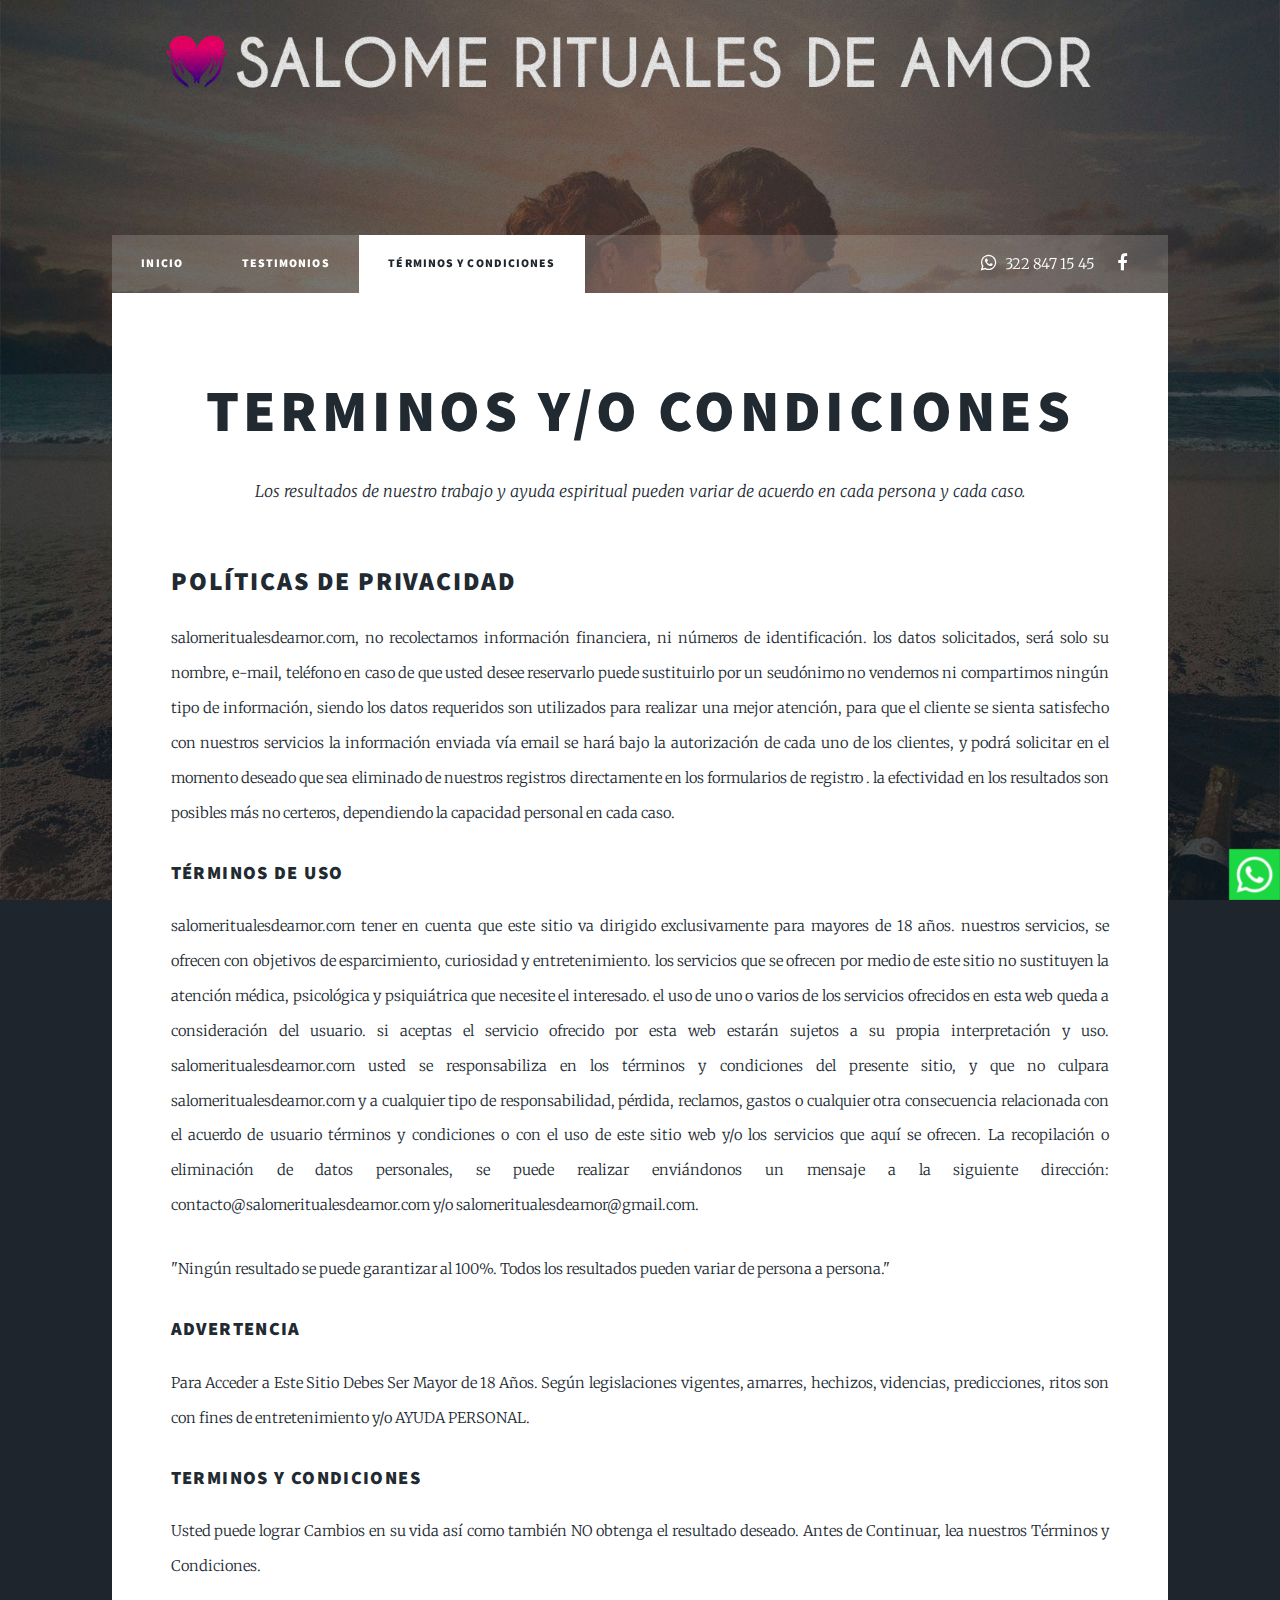
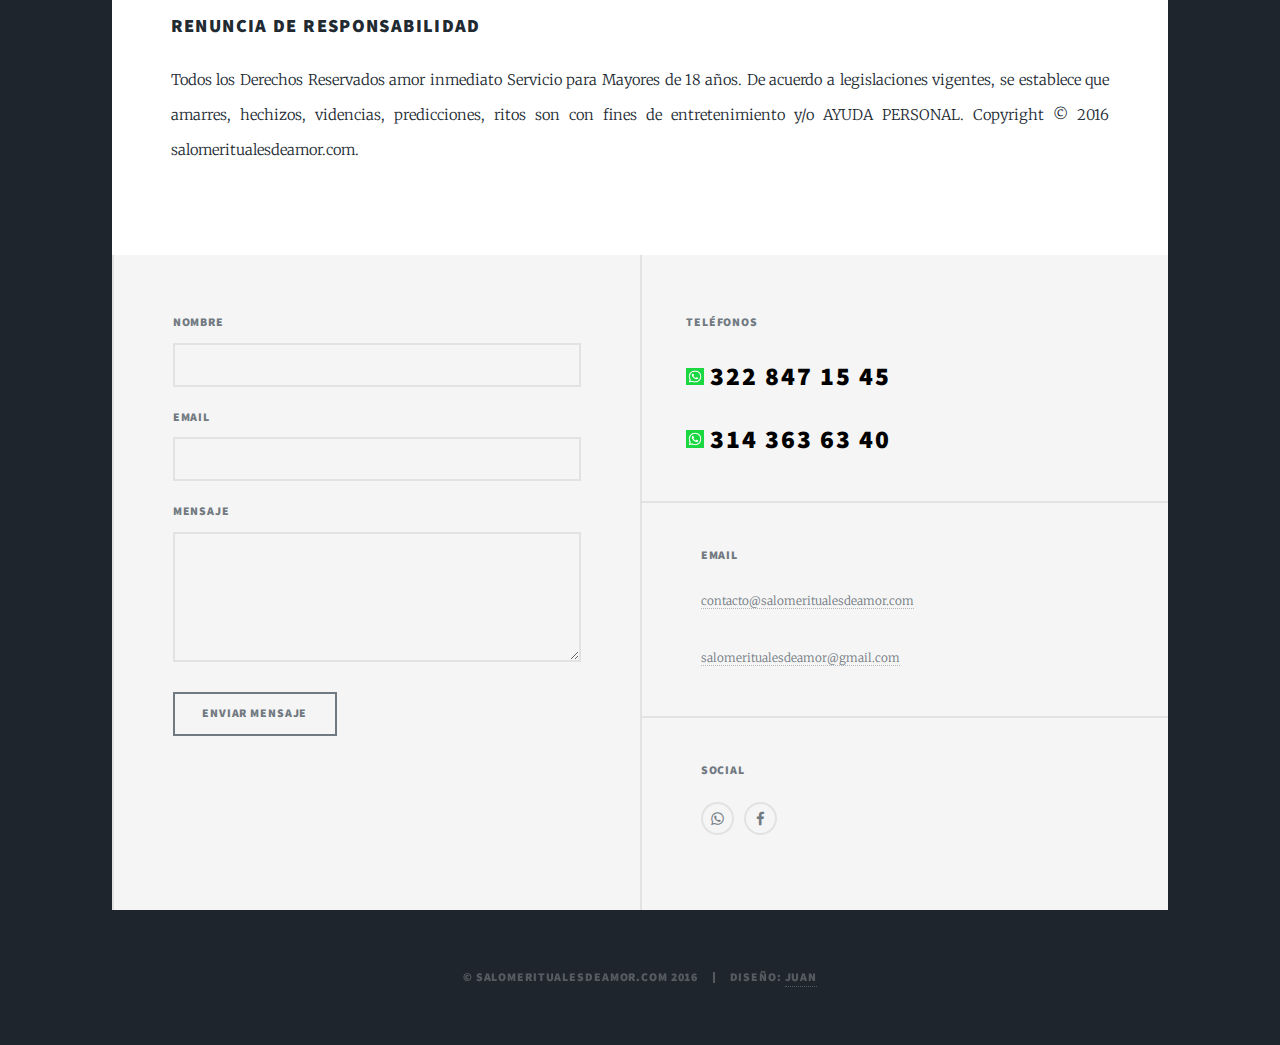
==== commit 699ba470: "Chat de paginas restastes" ====
--- a/legal.html
+++ b/legal.html
@@ -13,6 +13,17 @@
 		<link rel="stylesheet" href="assets/css/main.css" />
 		<link rel="shortcut icon" href="images/favicon.ico" type="image/x-icon">
 		<link rel="icon" href="images/favicon.ico" type="image/x-icon">
+				<!-- Smartsupp Live Chat script -->
+<script type="text/javascript">
+var _smartsupp = _smartsupp || {};
+_smartsupp.key = '445c67bade700430b4599026920293c6cb722fbf';
+window.smartsupp||(function(d) {
+  var s,c,o=smartsupp=function(){ o._.push(arguments)};o._=[];
+  s=d.getElementsByTagName('script')[0];c=d.createElement('script');
+  c.type='text/javascript';c.charset='utf-8';c.async=true;
+  c.src='https://www.smartsuppchat.com/loader.js?';s.parentNode.insertBefore(c,s);
+})(document);
+</script>
 	</head>
 	<body class="is-preload">
 
--- a/assets/css/main.css
+++ b/assets/css/main.css
@@ -3208,6 +3208,7 @@
 			height: 100%;
 			background-color: #212931;
 			background-image: url("../../images/overlay.png"), linear-gradient(0deg, rgba(0, 0, 0, 0.1), rgba(0, 0, 0, 0.1)), url("../../images/amarres_de_amor.jpg");
+			
 			background-size: auto,								auto,														100% auto;
 			background-position: center,								center,														top center;
 			background-repeat: repeat,								no-repeat,													no-repeat;
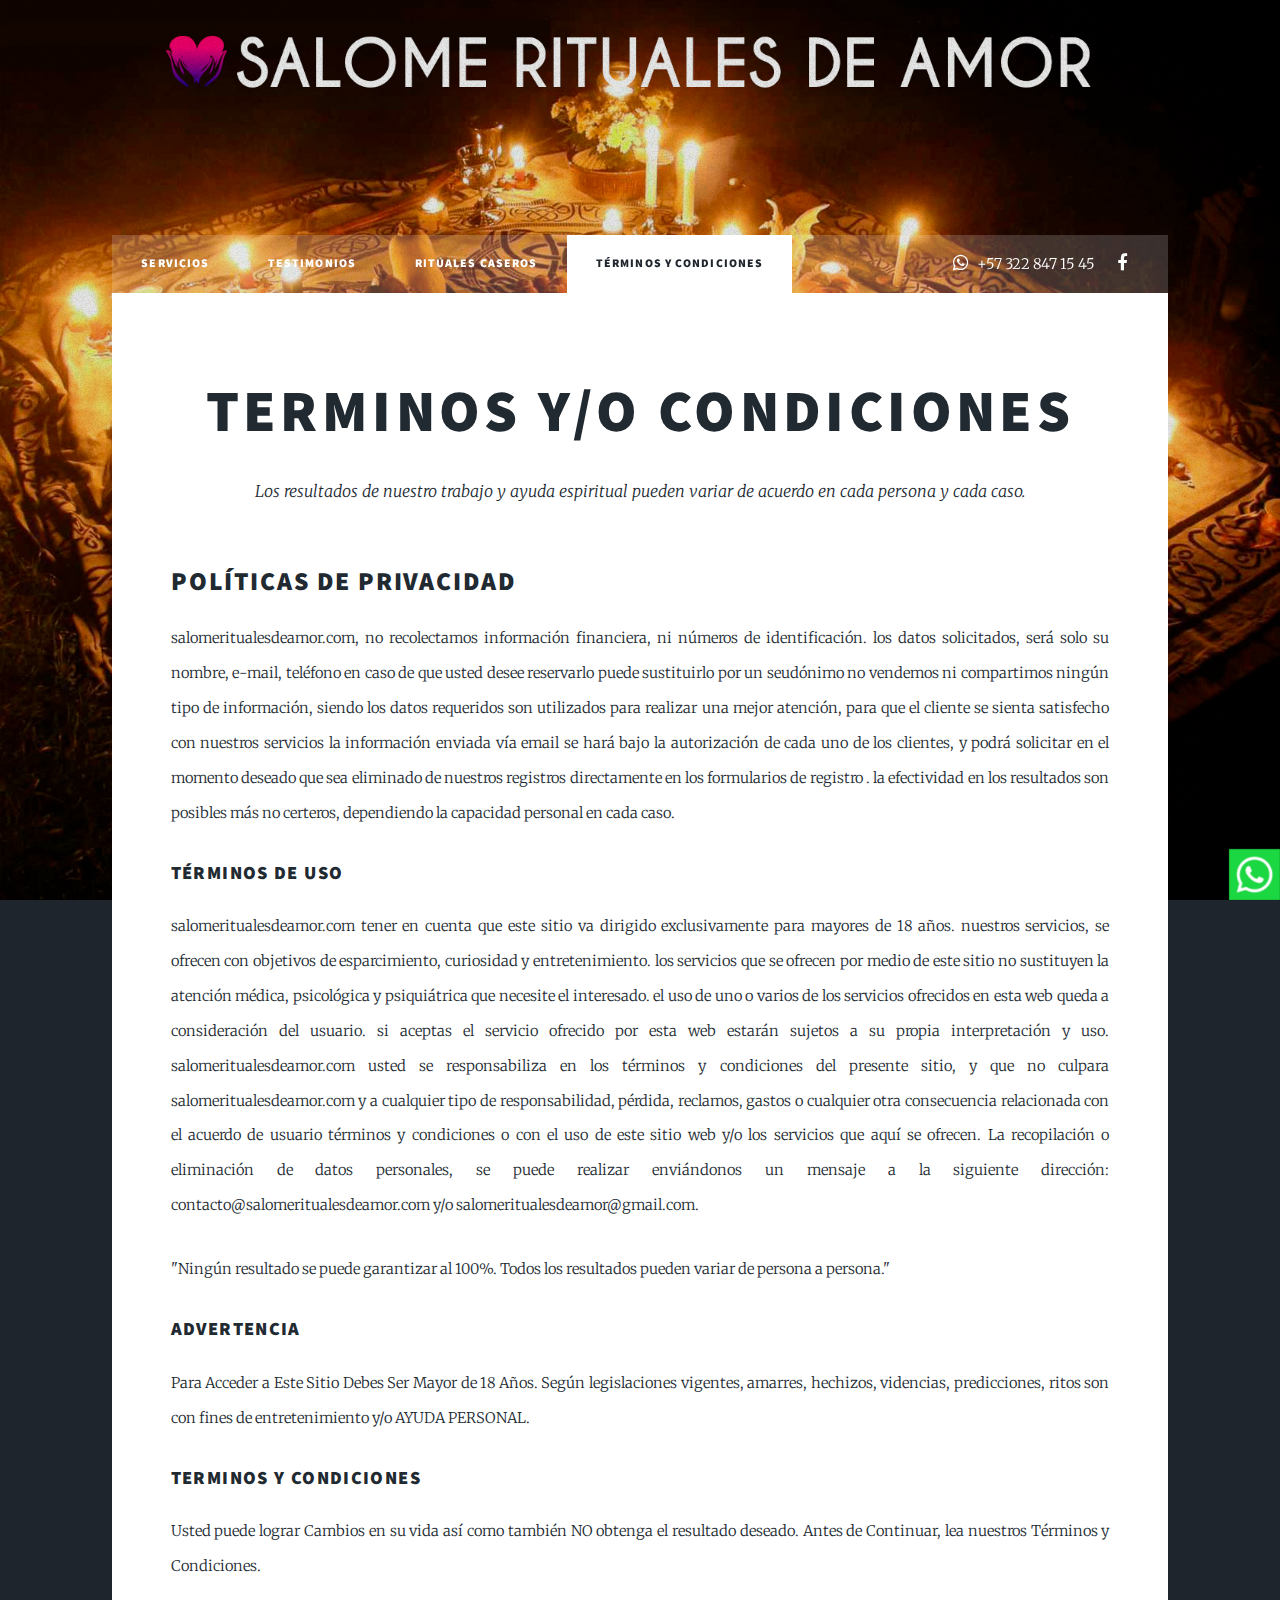
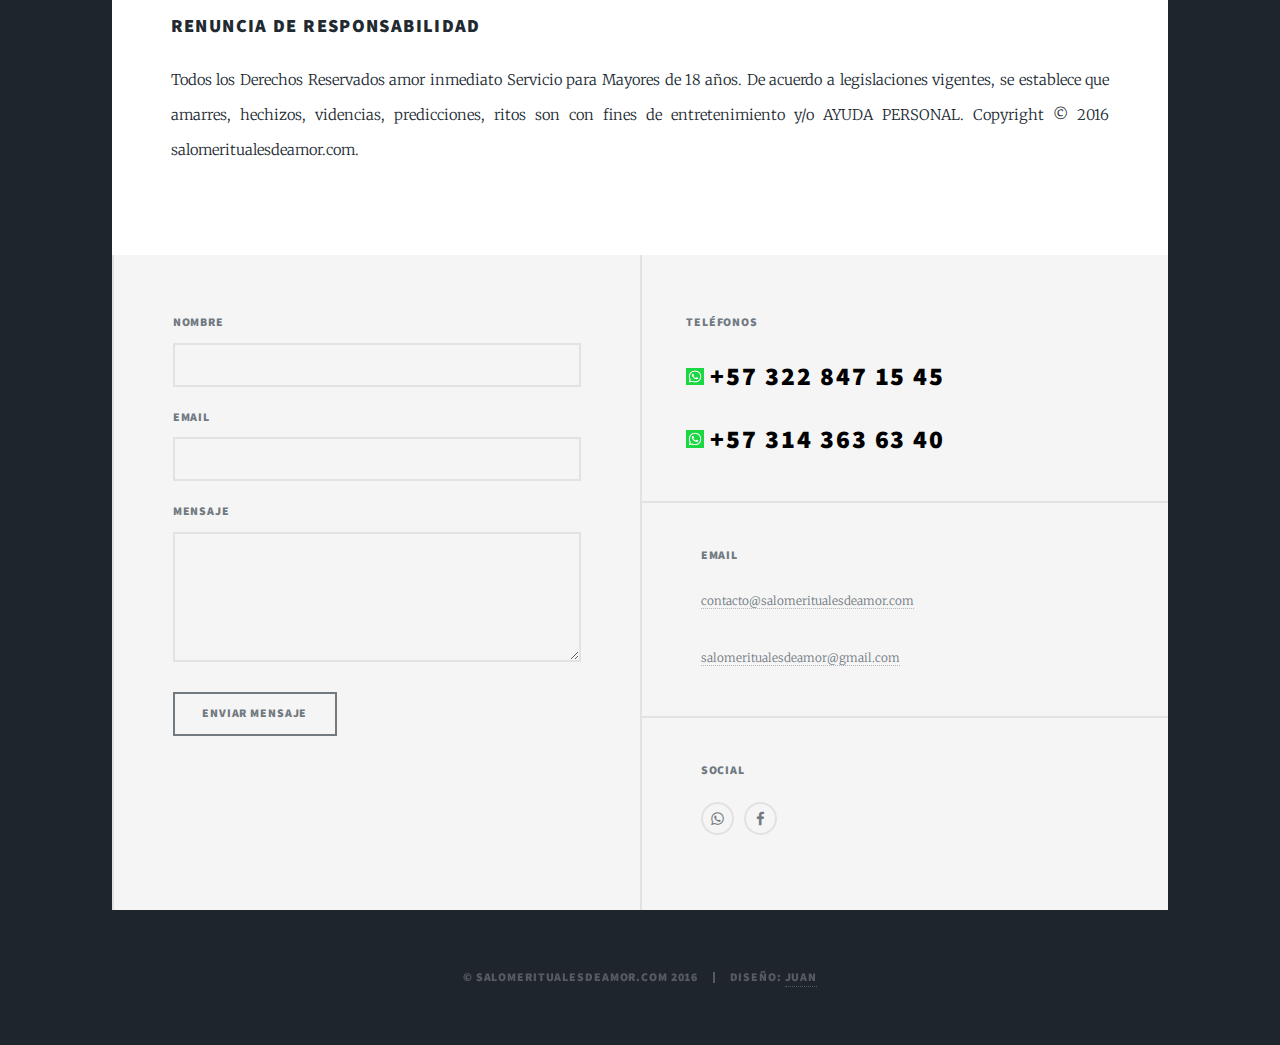
==== commit 3fdd20b5: "Arreglos Fabian" ====
--- a/legal.html
+++ b/legal.html
@@ -38,13 +38,14 @@
 				<!-- Nav -->
 					<nav id="nav">
 						<ul class="links">
-							<li><a href="index.html">Inicio</a></li>
+							<li><a href="index.html#servicios">Servicios</a></li>
 							<li><a href="testimonios.html">Testimonios</a></li>
+							<li><a href="rituales_caseros.html">Rituales caseros</a></li>
 							<li class="active"><a href="legal.html">Términos y condiciones</a></li>
 						</ul>
 						<ul class="icons">
-							<li><a href="https://wa.me/3228471545?text=Estoy%20interesado%20en%20una%20consulta" class="icon fa-whatsapp"><span class="label">Whatsapp</span>322 847 15 45</a></li>
-							<li><a href="#" class="icon fa-facebook"><span class="label">Facebook</span></a></li>
+							<li><a href="https://wa.me/+573228471545?text=Estoy%20interesado%20en%20una%20consulta" target="_blank" class="icon fa-whatsapp"><span class="label">Whatsapp</span>+57 322 847 15 45</a></li>
+							<li><a href="#" target="_blank" class="icon fa-facebook"><span class="label">Facebook</span></a></li>
 						</ul>
 					</nav>
 
@@ -113,14 +114,14 @@
 
 							<section>
 								<h3>Teléfonos</h3>
-								<p><a href="https://wa.me/3228471545?text=Estoy%20interesado%20en%20una%20consulta">
+								<p><a href="https://wa.me/+573228471545?text=Estoy%20interesado%20en%20una%20consulta" target="_blank">
 									<h2><img class="" src="images/whatsapp.png" width="4%">
-									<font color="black">322 847 15 45</font></h2></a>
+									<font color="black">+57 322 847 15 45</font></h2></a>
 								</p>
 
-								<p><a href="https://wa.me/3143636340?text=Estoy%20interesado%20en%20una%20consulta">
+								<p><a href="https://wa.me/+573143636340?text=Estoy%20interesado%20en%20una%20consulta" target="_blank">
 									<h2><img class="" src="images/whatsapp.png" width="4%">
-									<font color="black">314 363 63 40</font></h2></a></p>
+									<font color="black">+57 314 363 63 40</font></h2></a></p>
 							</section>
 							<section>
 								<h3>Email</h3>
@@ -130,8 +131,8 @@
 							<section>
 								<h3>Social</h3>
 								<ul class="icons alt">
-									<li><a href="https://wa.me/3143636340?text=Estoy%20interesado%20en%20una%20consulta" class="icon alt fa-whatsapp"><span class="label">Whatsapp</span></a></li>
-									<li><a href="#" class="icon alt fa-facebook"><span class="label">Facebook</span></a></li>
+									<li><a href="https://wa.me/+573143636340?text=Estoy%20interesado%20en%20una%20consulta" target="_blank" class="icon alt fa-whatsapp"><span class="label">Whatsapp</span></a></li>
+									<li><a href="#" target="_blank" class="icon alt fa-facebook"><span class="label">Facebook</span></a></li>
 
 								</ul>
 							</section>
@@ -145,7 +146,7 @@
 					</div>
 <!--imagen esquina whastapp-->
 		<div class="img_esquina">
-			<a href="https://wa.me/3143636340?text=Estoy%20interesado%20en%20una%20consulta" target="_blank">
+			<a href="https://wa.me/+573143636340?text=Estoy%20interesado%20en%20una%20consulta" target="_blank">
 				<img class="img_esquina" src="images/whatsapp.png" width="4%">
 			</a>
 		</div>
